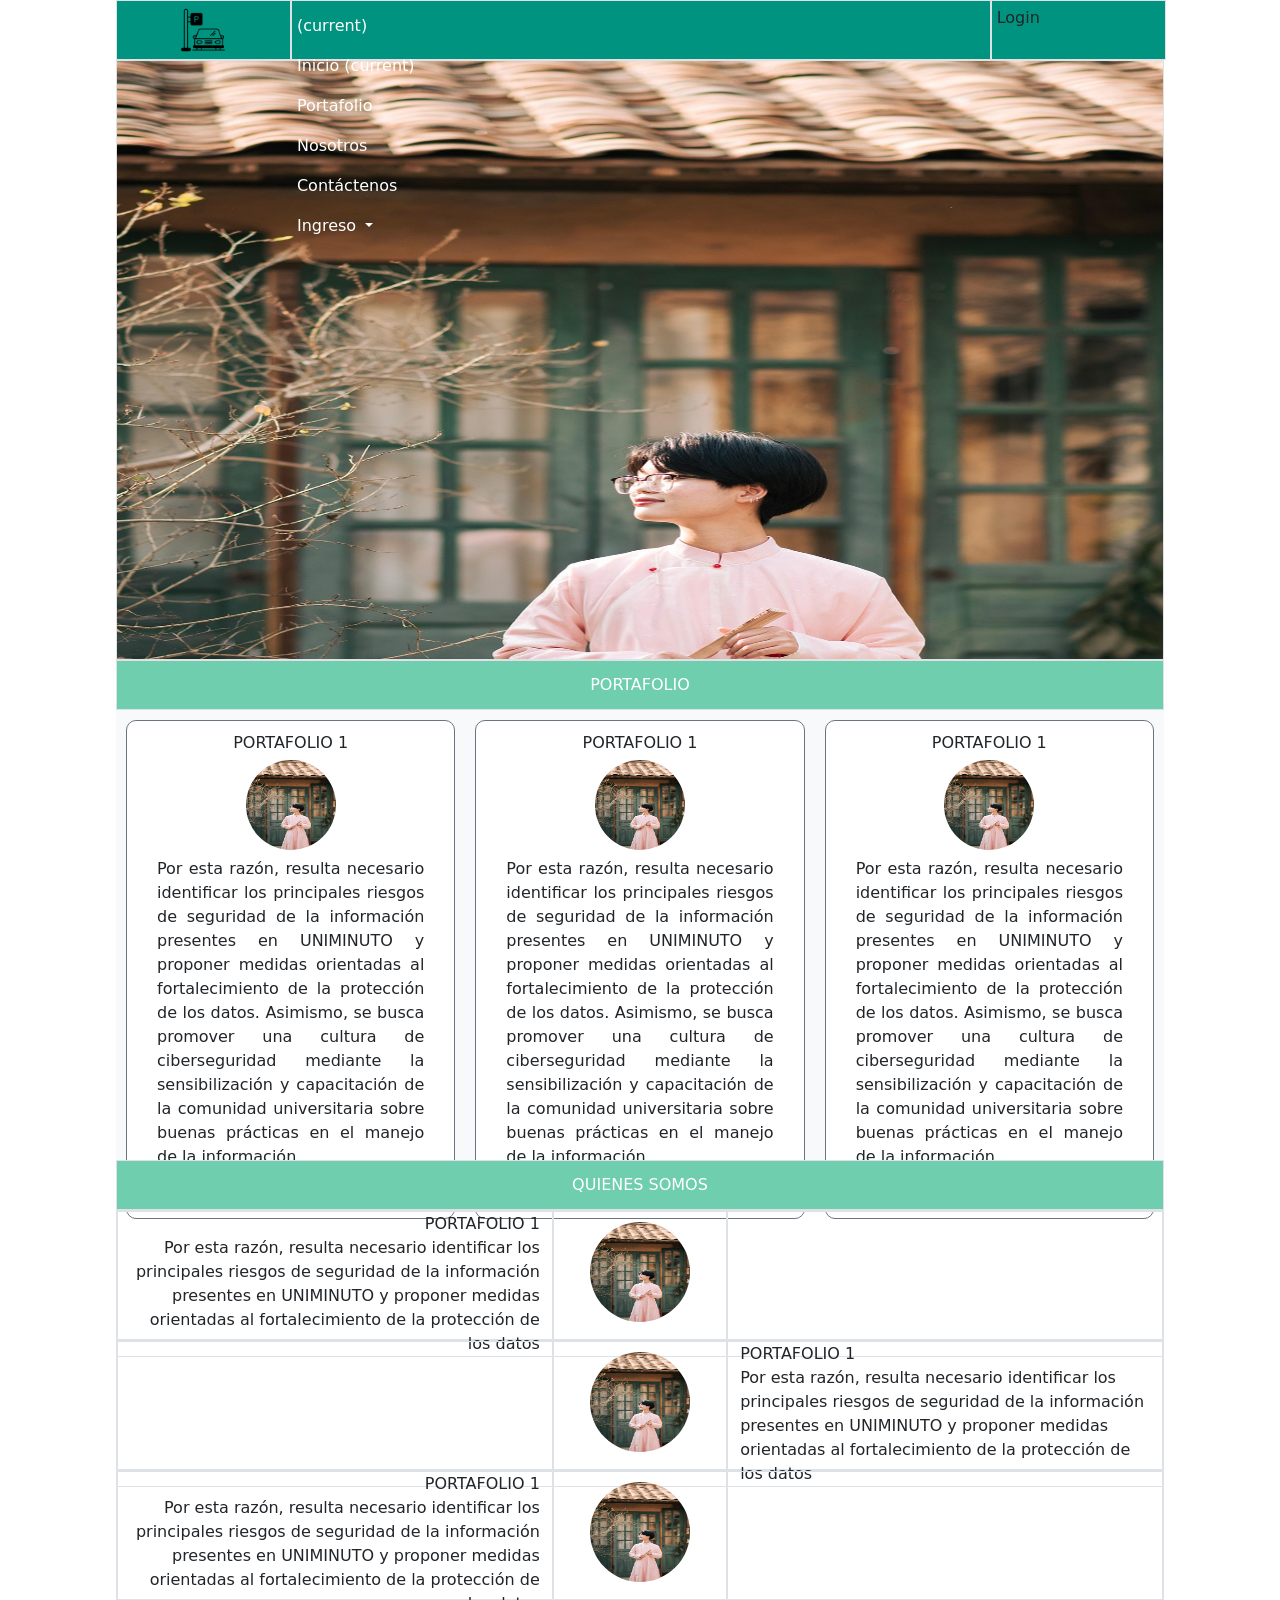
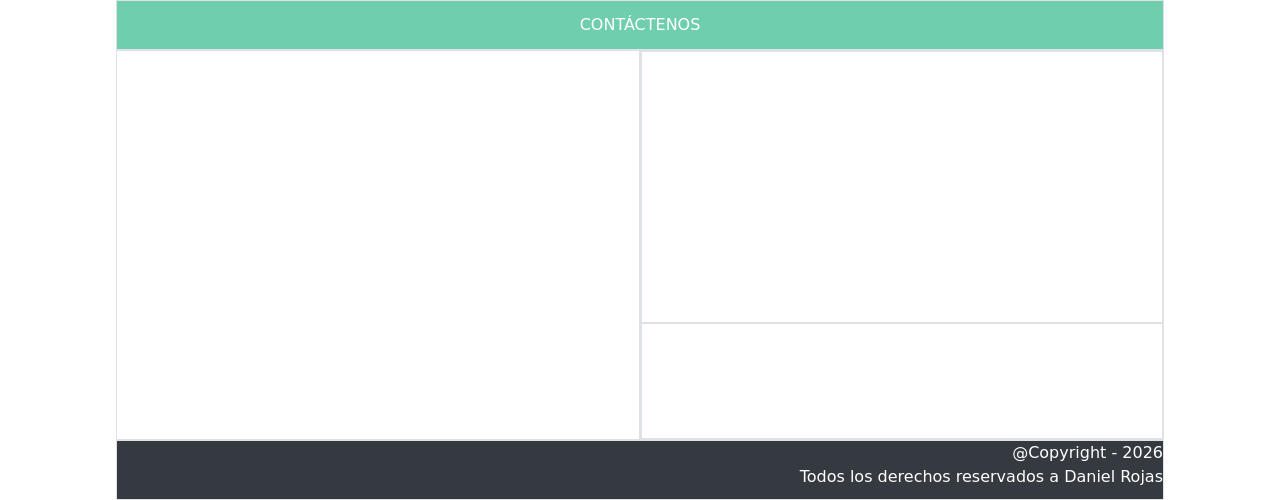
==== index.html @ 2c3d740f "dato agosto" ====
<!DOCTYPE html>
<html lang="en">
<head>
    <meta charset="UTF-8">
    <meta name="viewport" content="width=device-width, initial-scale=1.0">
    <title>Document</title>
    <!-- <link rel="stylesheet" href="assets/css/styles-box.css"> -->
    <!-- <link rel="stylesheet" href="assets/css/styles-flexbox.css"> -->
    <link rel="stylesheet" href="assets/css/bootstrap.css">
    <link rel="stylesheet" href="assets/css/styles-bootstrap5.css">
</head>
<body>
    <!-- Contenedor -->
     <div class="contenedor container-fluid-md">
        <nav class="row">
            <div class="col-md-2 col-sm-12 logo border">
                <img src="assets/img/logo.png" alt="Logo cargue" />
            </div>
            <div class="col-md-8 col-sm-10 menu border"><div class="navbar-collapse collapse show" id="navbarSupportedContent" style="">
						<ul class="navbar-nav mr-auto">
							<li class="nav-item active">
								<a class="nav-link text-white" href="#"><span class="sr-only">(current)</span></a>
							</li>
						</ul>
						<ul class="navbar-nav">
							<li class="nav-item active">
								<a class="nav-link text-white ocul-navbar" href="#">Inicio <span class="sr-only">(current)</span></a>
							</li>
						</ul>
						<ul class="navbar-nav">							
							<li class="nav-item">
								<a class="nav-link text-white ocul-navbar" href="#portafolio">Portafolio</a>
							</li>
							<li class="nav-item">
								<a class="nav-link text-white ocul-navbar" href="#nosotros">Nosotros</a>
							</li>
							<li class="nav-item">
								<a class="nav-link text-white ocul-navbar" href="#contactenos">Contáctenos</a>
							</li>
							<li class="nav-item dropdown">
								<a class="nav-link dropdown-toggle text-white" href="#" id="navbarDropdown" role="button" data-toggle="dropdown" aria-haspopup="true" aria-expanded="false">
									Ingreso
								</a>
								<div class="dropdown-menu dropdown-menu-right" aria-labelledby="navbarDropdown">
									<a class="dropdown-item ocul-navbar" data-toggle="modal" data-target="#registro" href="#">Registro</a>
									<a class="dropdown-item ocul-navbar" href="#" data-toggle="modal" data-target="#iniciar-sesion">Iniciar Sesión</a>
								</div>
							</li>						
						</ul>						
					</div>
            </div>
            <div class="col-md-2 col-sm-2 login border">Login</div>
        </nav>    
        <!-- HEADER ENCABEZADO DONDE ESTA LA IMAGEN PRINCIPAL -->
        <header class="row border"></header>
        <div class="titulo row border">PORTAFOLIO</div>

        <section class="row portafolio">
            <div class="col-4 port-col ">
                <div class="row-4 dato"><a>PORTAFOLIO 1</a><br>
                    <img src="assets/img/fondo.jpg" alt="Imagen Portafolio" />
                    <div class="campo">Por esta razón, resulta necesario identificar los principales riesgos de seguridad de la información presentes en UNIMINUTO y proponer medidas orientadas al fortalecimiento de la protección de los datos. Asimismo, se busca promover una cultura de ciberseguridad mediante la sensibilización y capacitación de la comunidad universitaria sobre buenas prácticas en el manejo de la información.</div>
                    <button type="button" class="btn btn-secondary text-white">Gris Énfasis</button>
                </div>
            </div>
            <div class="col-4 port-col ">
               <div class="row-4 dato"><a>PORTAFOLIO 1</a><br>
                    <img src="assets/img/fondo.jpg" alt="Imagen Portafolio" />
                    <div class="campo">Por esta razón, resulta necesario identificar los principales riesgos de seguridad de la información presentes en UNIMINUTO y proponer medidas orientadas al fortalecimiento de la protección de los datos. Asimismo, se busca promover una cultura de ciberseguridad mediante la sensibilización y capacitación de la comunidad universitaria sobre buenas prácticas en el manejo de la información.</div>
                    <button type="button" class="btn btn-secondary text-white">Gris Énfasis</button>
                </div>
            </div>
            <div class="col-4 port-col ">
               <div class="row-4 dato"><a>PORTAFOLIO 1</a><br>
                    <img src="assets/img/fondo.jpg" alt="Imagen Portafolio" />
                    <div class="campo">Por esta razón, resulta necesario identificar los principales riesgos de seguridad de la información presentes en UNIMINUTO y proponer medidas orientadas al fortalecimiento de la protección de los datos. Asimismo, se busca promover una cultura de ciberseguridad mediante la sensibilización y capacitación de la comunidad universitaria sobre buenas prácticas en el manejo de la información.</div>
                    <button type="button" class="btn btn-secondary text-white">Gris Énfasis</button>
                </div>
            </div>
        </section>

        <div class="row titulo border">QUIENES SOMOS</div>

        <section class="nosotros">
            <div class="row nos-fila border">
                <div class="col-5 nos-fila-col-ext border">
                    <div class="text-end"><a>PORTAFOLIO 1</a></div>
                    <div class="text-end">Por esta razón, resulta necesario identificar los principales riesgos de seguridad de la información presentes en UNIMINUTO y proponer medidas orientadas al fortalecimiento de la protección de los datos</div>
                </div>
                <div class="col-2 nos-fila-col-cnt border">
                    <img src="assets/img/fondo.jpg" alt="Imagen Portafolio" />
                </div>
                <div class="col-5 nos-fila-col-ext border"></div>
            </div>
            <div class="row nos-fila border">
                <div class="col-5 nos-fila-col-ext border"></div>
                <div class="col-2 nos-fila-col-cnt border">
                    <img src="assets/img/fondo.jpg" alt="Imagen Portafolio" />
                </div>
                <div class="col-5 nos-fila-col-ext border">
                    <div class="text-start"><a>PORTAFOLIO 1</a></div>
                    <div class="text-start">Por esta razón, resulta necesario identificar los principales riesgos de seguridad de la información presentes en UNIMINUTO y proponer medidas orientadas al fortalecimiento de la protección de los datos</div>
                </div>
            </div>
            <div class="row nos-fila border">
                <div class="col-5 nos-fila-col-ext border">
                    <div class="text-end"><a>PORTAFOLIO 1</a></div>
                    <div class="text-end">Por esta razón, resulta necesario identificar los principales riesgos de seguridad de la información presentes en UNIMINUTO y proponer medidas orientadas al fortalecimiento de la protección de los datos</div>
                </div>
                <div class="col-2 nos-fila-col-cnt border">
                    <img src="assets/img/fondo.jpg" alt="Imagen Portafolio" />
                </div>
                <div class="col-5 nos-fila-col-ext border"></div>
            </div>            
        </section>
        <div class="row titulo border text-center">CONTÁCTENOS</div>
        <section class="row contacto">
            <div class="col-6 cont-col border"></div>
            <div class="col-6 cont-col border p-0">
                <div class="col-12 cont-col-fila-arr border"></div>
                <div class="col-12 cont-col-fila-abj border"></div>
            </div>
        </section>
        <footer class="row border ">@Copyright - 2026<br>Todos los derechos reservados a Daniel Rojas</be></footer>
     </div>

    <script src="assets/js/scripts.js"></script>    <!-- Enlace al script en la otra carpeta (js/) -->
    <script src="assets/js/bootstrap.bundle.js"></script>
    <script src="assets/js/scripts.js"></script>
</body>
</html>
---- assets/css/styles-box.css ----
/* Escritorio */
*{
    box-sizing: border-box;
    margin: 0;
    padding: 0;
}
/* Clases especiales */
.borde{
    border: 1px solid gray;
}
.titulo{
    width: 100%;
    height: 50px;
}
/* Contenedor */
.contenedor{
    width: 80%;
    max-width: 1280px;
    margin: auto;
}
/* Navegador */
nav{
    width: 100%;
    height: 50px;
}
.logo{
    width: 20%;
    height: 100%;
    padding: 5px;
    float: left;
}
.menu{
    width: 65%;
    height: 100%;
    padding: 5px;
    float: left;
}
.login{
    width: 15%;
    height: 100%;
    padding: 5px;
    float: left;
}
/* Encabezado */
header{
    width: 100%;
    height: 400px;
}
/* Portafolio */
.portafolio{
    width: 100%;
    height: 500px;
}
.port-col{
    width: 33.33%;
    height: 100%;
    float: left;
}
/* Nosotros */
.nosotros{
    width: 100%;
    height: 500px;
}
.nos-fila{
    width: 100%;
    height: 33.33%;
}
.nos-fila-col-ext{
    width: 40%;
    height: 100%;
    float: left;
}
.nos-fila-col-cnt{
    width: 20%;
    height: 100%;
    float: left;
}
/* Contáctenos */
.contacto{
    width: 100%;
    height: 500px;
}
.cont-col{
    width: 50%;
    height: 100%;
    float: left;
}
.cont-col-fila-arr{
    width: 100%;
    height: 70%;
}
.cont-col-fila-abj{
    width: 100%;
    height: 30%;
}
/* Pie de Página */
footer{
    width: 100%;
    height: 50px;
}

/* Tablet */
@media (max-width: 992px) {
    .contenedor{
        width: 100%;
    }    
    nav{
        height: 100px;
    }
    .logo{
        width: 100%;
        height: 50%;
    }
    .menu{
        width: 80%;
        height: 50%;
    }
    .login{
        width: 20%;
        height: 50%;
    }
    nav{
        height: 100px;
    }
    .logo{
        width: 100%;
        height: 50%;
    }
    .menu{
        width: 80%;
        height: 50%;
    }
    .login{
        width: 20%;
        height: 50%;
    }
}

/* Celular */
@media (max-width: 768px) {
    nav{
        height: 150px;
    }
    .logo{
        width: 100%;
        height: 50px;
    }
    .menu{
        width: 100%;
        height: 50px;
    }
    .login{
        width: 100%;
        height: 50px;
    }

}
---- assets/css/styles-flexbox.css ----
*{
    box-sizing: border-box;
    margin: 0;
    padding: 0;
}
/* Clases especiales */
.borde{
    border: 1px solid gray;
}
.titulo{
    width: 100%;
    height: 50px;
}
/* Contenedor */
.contenedor{
    display: flex;
    flex-flow: column wrap;
    width: 80%;
    max-width: 1280px;
    margin: auto;
}
/* Navegador */
nav{
    display: flex;
    height: 50px;
}
.logo{
    flex: 20%;
    height: 100%;
    padding: 5px;
}
.menu{
    flex: 65%;
    height: 100%;
    padding: 5px;
}
.login{
    flex: 15%;
    height: 100%;
    padding: 5px;
}
/* Encabezado */
header{
    width: 100%;
    height: 400px;
}
/* Portafolio */
.portafolio{
    display: flex;
    width: 100%;
    height: 500px;
}
.port-col{
    flex: 1;
    height: 100%;
}
/* Nosotros */
.nosotros{
    display: flex;
    flex-flow: column nowrap;
    width: 100%;
    height: 500px;
}
.nos-fila{
    flex: 1;
    display: flex;
}
.nos-fila-col-ext{
    flex: 40%;
}
.nos-fila-col-cnt{
    flex: 20%;
}
/* Contáctenos */
.contacto{
    display: flex;
    width: 100%;
    height: 500px;
}
.cont-col{
    flex: 1;
    display: flex;
    flex-flow: column nowrap;
}
.cont-col-fila-arr{
    width: 100%;
    flex: 70%;
}
.cont-col-fila-abj{
    width: 100%;
    flex: 30%;
}
/* Pie de Página */
footer{
    width: 100%;
    height: 50px;
}

/* Tablet */
@media (max-width: 992px) {
    .contenedor{
        width: 100%;
    }   
    nav{
        flex-flow: row wrap;
    }
    .logo{
        flex: 100%;
        height: 100%;
    }
    .menu{
        flex: 80%;
        height: 100%;
    }
    .login{
        flex: 20%;
        height: 100%;
    }
}

/* Celular */
@media (max-width: 768px) {
    nav{
        flex-flow: column nowrap;
        height: 150px;
    }
    .logo{
        flex: 100%;
        height: 50%;
    }
    .menu{
        flex: 100%;
    }
    .login{
        flex: 100%;
    }
}
---- assets/css/styles-bootstrap5.css ----
*{
    box-sizing: border-box;
    margin: 0;
    padding: 0;
}
/* Clases especiales */
.titulo{
    height: 50px;
    color:white;
    background-color: #6ECEAD;
    text-align:center;
    justify-content: center;
    align-items: center;
    display: flex;
}

.titulo .col{
    height: 100%;
}
/* Contenedor */
.contenedor{
    display: flex;
    flex-flow: column wrap;
    width: 80%;
    max-width: 1280px;
    margin: auto;
}
body {
  /* Añade un margen superior igual o mayor a la altura del nav para que no tape el contenido inicial */
  padding-top: 60px; 
}
/* Navegador */
nav{
    position: fixed;
    top: 0;
    /* left: 0; */
    width: 82%;
    height: 60px; /* Define una altura fija */
    z-index: 1000; /* Asegura que quede por encima de otros elementos */
    background-color: #009480;

}

.logo{
    height: 100%;
    padding: 5px;
    text-align: center;
}

.logo img{
    height: 100%;
}

.menu{
    height: 100%;
    padding: 5px;
}
.login{
    height: 100%;
    padding: 5px;
}


section{
    height: 390px;
}
header{
    height: 600px;
    background-image: url("../img/fondo.jpg");
    background-size: 100% 100%;
    background-attachment: fixed;
}
.portafolio{
    background-color:#F8F9FA;
    height: 450px;
}
.portafolio .port-col{
    padding: 10px;
    text-align: center;
}
.portafolio img{
    padding: 5px;
    width: 100px;
    height: 100px;
    border-radius: 50%;
    
}
.dato{
    padding: 10px;
    background-color: white;
    border: 1px solid #6C757D; 
    border-radius: 10px;
}
.campo{
    padding: 2px 20px 1px 20px;
    text-align: justify;
    justify-content: center;
    background-color: rgb(255,255,255);
}
.portafolio vinculo{
    width: 50px;
    color: rgb(0,0,255);
    background-color: #6C757D;
    text-align: center;
    justify-content: center;
    display: flex;
}

.nos-fila{
    height: 130px;
    text-align: center;
}
.cont-col-fila-arr{
    height: 70%;
}
.cont-col-fila-abj{
    height: 30%;
}
.nos-fila-col-cnt img{
    padding: 10px;
    width: 120px;
    height: 120px;
    border-radius: 50%;
}
footer{
    height: 60px;
    justify-content: right;
    text-align: right;
    display: flex;
    color:white;
    background-color: #343A40;
}

@media (max-width: 992px) {
    .contenedor{
        width: 100%!important;
    }
}
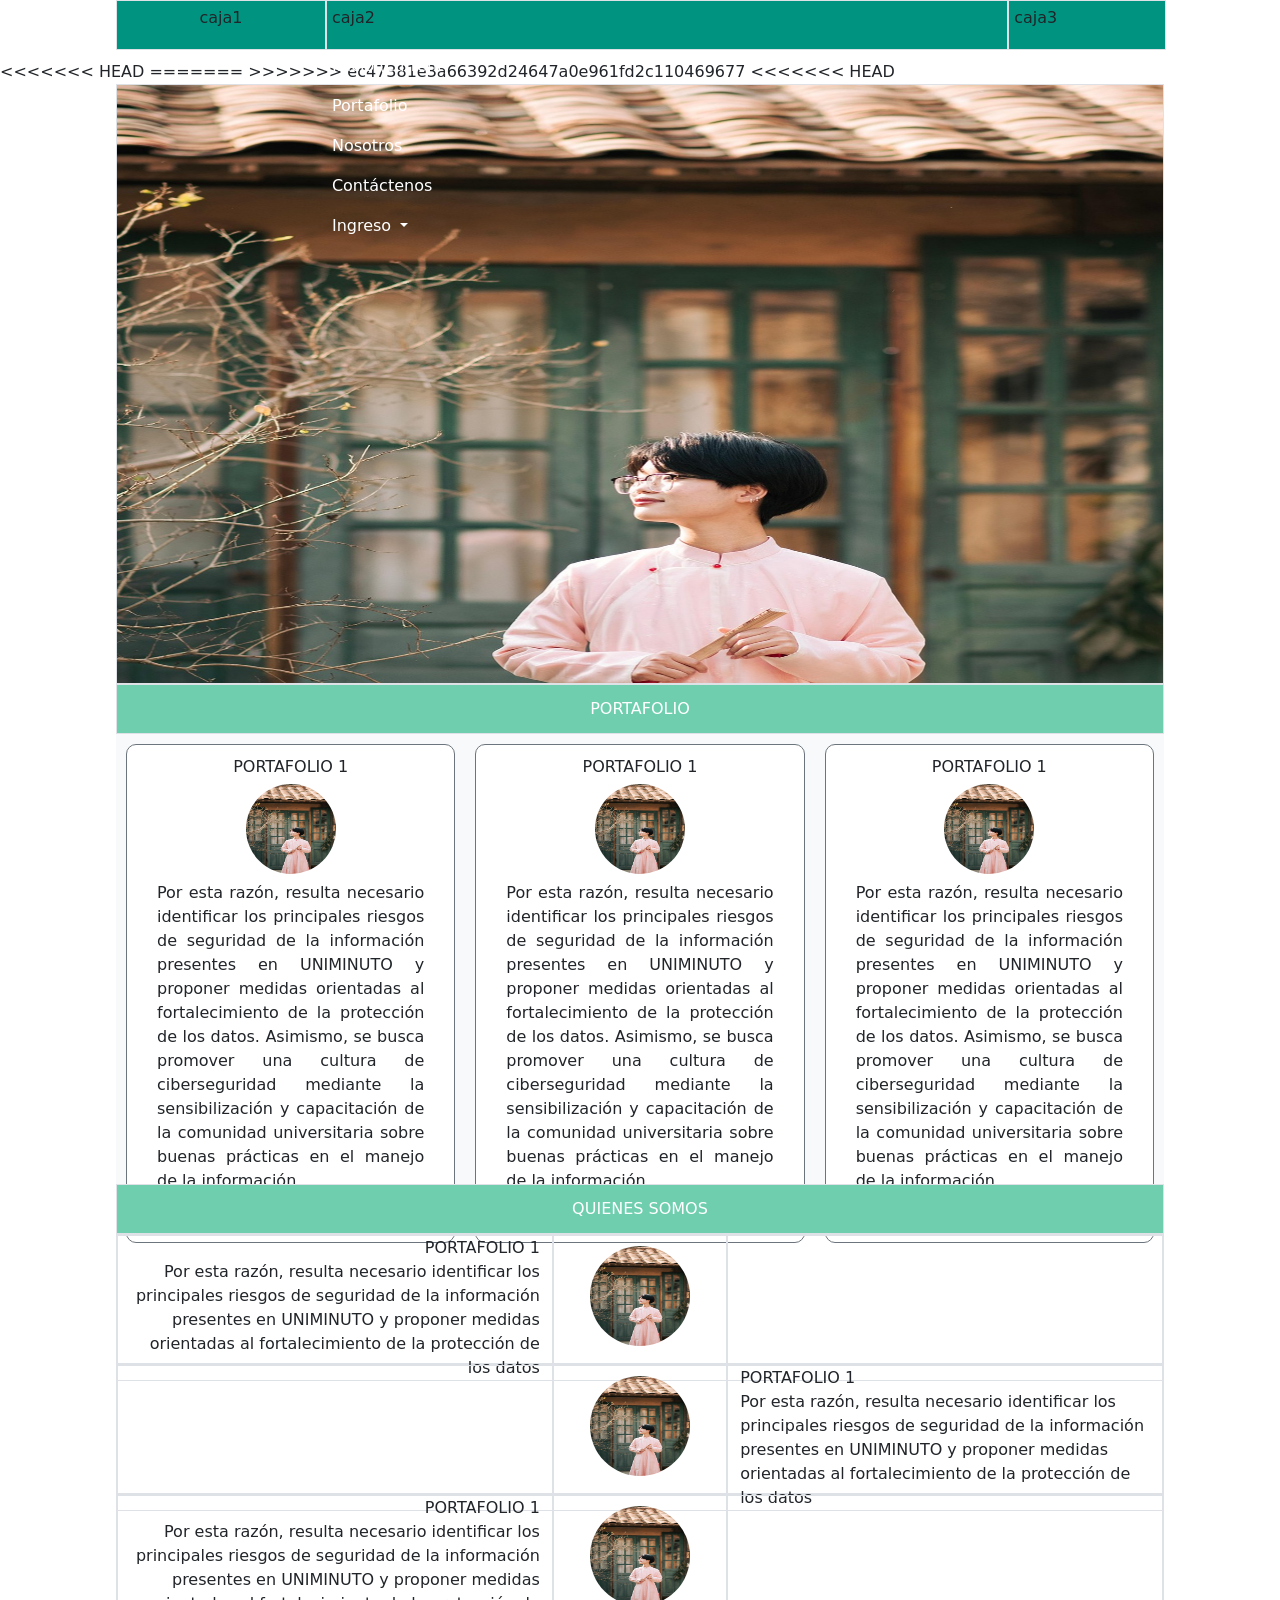
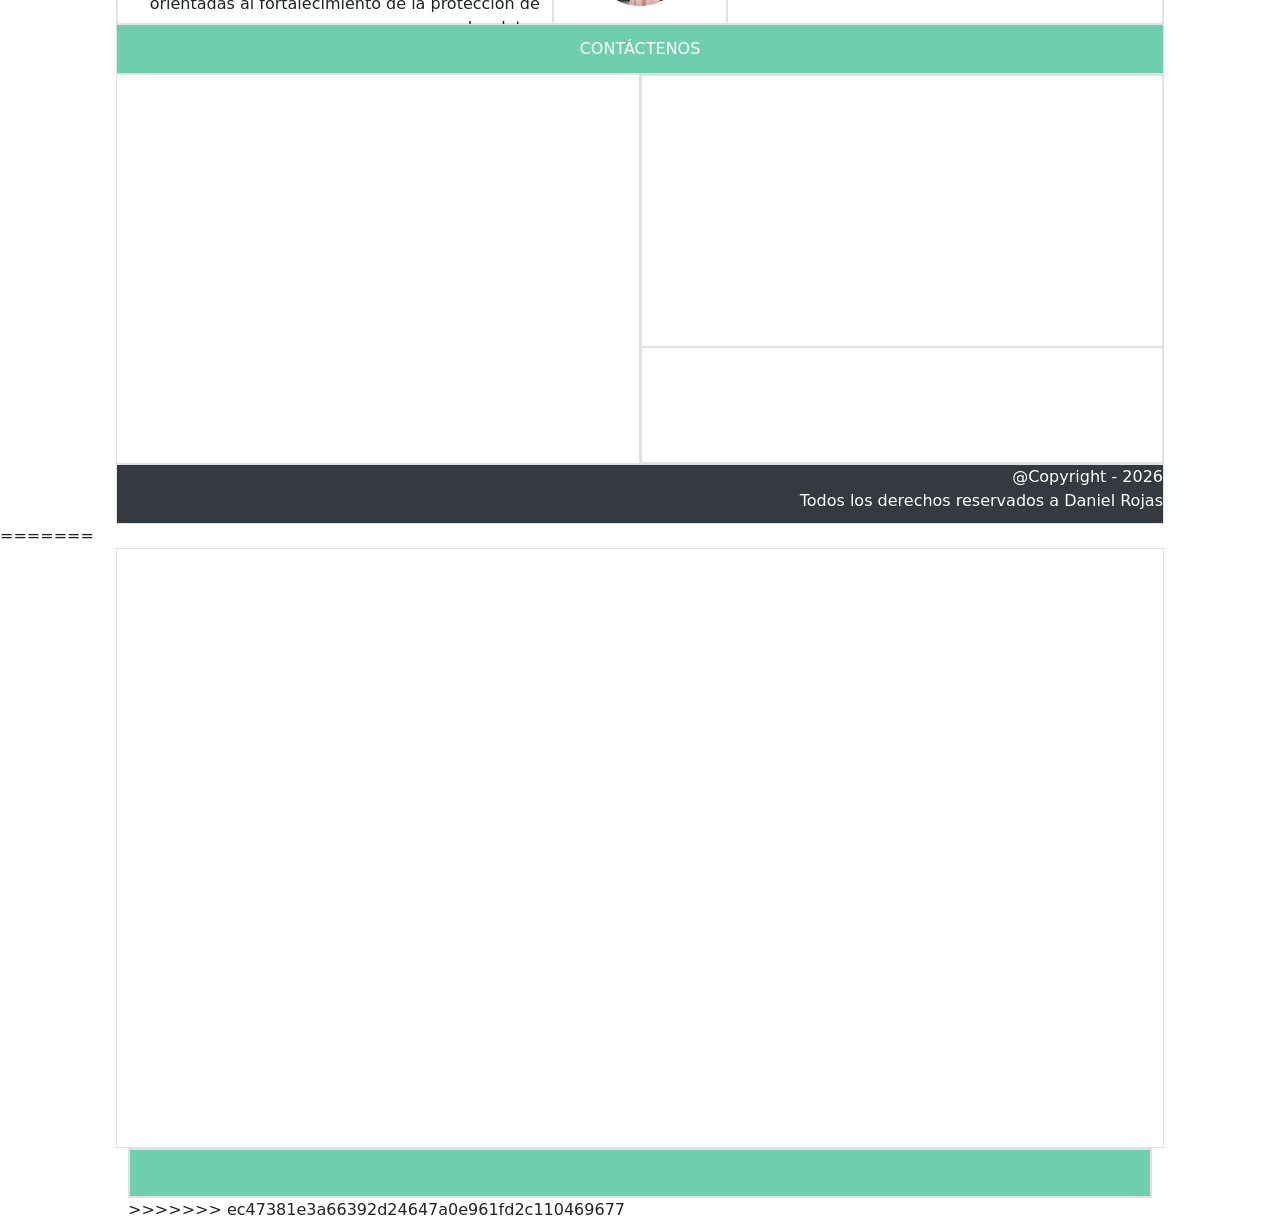
==== commit a92715b7: "Merge de la rama remota" ====
--- a/index.html
+++ b/index.html
@@ -1,10 +1,15 @@
 <!DOCTYPE html>
+<<<<<<< HEAD
 <html lang="en">
+=======
+<html lang="es">
+>>>>>>> ec47381e3a66392d24647a0e961fd2c110469677
 <head>
     <meta charset="UTF-8">
     <meta name="viewport" content="width=device-width, initial-scale=1.0">
     <title>Document</title>
     <!-- <link rel="stylesheet" href="assets/css/styles-box.css"> -->
+<<<<<<< HEAD
     <!-- <link rel="stylesheet" href="assets/css/styles-flexbox.css"> -->
     <link rel="stylesheet" href="assets/css/bootstrap.css">
     <link rel="stylesheet" href="assets/css/styles-bootstrap5.css">
@@ -127,5 +132,59 @@
     <script src="assets/js/scripts.js"></script>    <!-- Enlace al script en la otra carpeta (js/) -->
     <script src="assets/js/bootstrap.bundle.js"></script>
     <script src="assets/js/scripts.js"></script>
+=======
+    <link rel="stylesheet" href="assets/css/bootstrap.css">
+    <!-- <link rel="stylesheet" href="assets/css/styles-flexbox.css"> -->
+    <link rel="stylesheet" href="assets/css/styles-bootstrap5.css">
+</head>
+<body>
+    <div class="contenedor">
+        <nav class="row">
+            <div class="col-2 logo border">caja1</div>
+            <div class="col-8 menu border">caja2</div>
+            <div class="col-2 login border">caja3</div> 
+        </nav>
+        <header class="row">
+            <div class="col border"></div>
+        </header>
+        <div class="titulo border">
+            <div class="col border"></div>
+        </div>
+        <!-- <section class="portafolio">
+            <div class="port-col border"></div>
+            <div class="port-col border"></div>
+            <div class="port-col border"></div>
+        </section>
+        <div class="titulo border"></div>
+        <section class="nosotros">
+            <div class="nos-fila border">
+                <div class="nos-fila-col-ext border"></div>
+                <div class="nos-fila-col-cnt border"></div>
+                <div class="nos-fila-col-ext border"></div>
+            </div>
+            <div class="nos-fila border">
+                <div class="nos-fila-col-ext border"></div>
+                <div class="nos-fila-col-cnt border"></div>
+                <div class="nos-fila-col-ext border"></div>
+            </div>
+            <div class="nos-fila border">
+                <div class="nos-fila-col-ext border"></div>
+                <div class="nos-fila-col-cnt border"></div>
+                <div class="nos-fila-col-ext border"></div>
+            </div>
+        </section>
+        <div class="titulo border"></div>
+        <section class="contacto">
+            <div class="cont-col border"></div>
+            <div class="cont-col border">
+                <div class="cont-col-fila-arr border"></div>
+                <div class="cont-col-fila-abj border"></div>
+            </div>
+        </section>
+        <footer class="footer border"></footer>
+    </div>
+    
+     -->
+>>>>>>> ec47381e3a66392d24647a0e961fd2c110469677
 </body>
 </html>
--- a/assets/css/styles-box.css
+++ b/assets/css/styles-box.css
@@ -1,3 +1,4 @@
+<<<<<<< HEAD
 /* Escritorio */
 *{
     box-sizing: border-box;
@@ -5,11 +6,20 @@
     padding: 0;
 }
 /* Clases especiales */
+=======
+*{
+    box-sizing: border-box;
+    margin:0;
+    padding: 0;
+}
+/*Clases especiales*/
+>>>>>>> ec47381e3a66392d24647a0e961fd2c110469677
 .borde{
     border: 1px solid gray;
 }
 .titulo{
     width: 100%;
+<<<<<<< HEAD
     height: 50px;
 }
 /* Contenedor */
@@ -47,6 +57,48 @@
     height: 400px;
 }
 /* Portafolio */
+=======
+    height:50px;
+}
+
+/*Contenedor*/
+.contenedor{
+    width: 80%;
+    max-width: 1280px;
+    margin:auto;
+}
+/*Navegador*/
+.nav{
+    width:100%;
+    height: 50px;
+}
+
+.logo{ 
+    width: 20%;
+    height: 100%;
+    padding:5px;
+    float:left;
+}
+.menu{ 
+    width: 65%;
+    height: 100%;
+    padding: 5px;
+    float:left;
+}
+.login{ 
+    width: 15%;
+    height: 100%;
+    padding: 5px;
+    float:left;
+}
+/*header*/
+.header{
+    width: 100%;
+    height: 400px;
+
+} 
+/*Portafolio*/
+>>>>>>> ec47381e3a66392d24647a0e961fd2c110469677
 .portafolio{
     width: 100%;
     height: 500px;
@@ -54,6 +106,7 @@
 .port-col{
     width: 33.33%;
     height: 100%;
+<<<<<<< HEAD
     float: left;
 }
 /* Nosotros */
@@ -79,16 +132,50 @@
 .contacto{
     width: 100%;
     height: 500px;
+=======
+    float:left;
+}
+/*Nosotros*/
+.nosotros{
+    width: 100%;
+    height: 500px; 
+}
+.nos-fila{
+    width: 100%;
+    height: 33.33%; 
+}
+.nos-fila-col-ext{
+    width: 40%;
+    height: 100%; 
+    float:left;
+}
+.nos-fila-col-cnt{
+    width: 20%;
+    height: 100%; 
+    float:left;
+}
+/*Contactenos*/
+.contacto{
+    width: 100%;
+    height: 500px;   
+>>>>>>> ec47381e3a66392d24647a0e961fd2c110469677
 }
 .cont-col{
     width: 50%;
     height: 100%;
-    float: left;
-}
+<<<<<<< HEAD
+    float: left;
+}
+=======
+    float:left;   
+}
+
+>>>>>>> ec47381e3a66392d24647a0e961fd2c110469677
 .cont-col-fila-arr{
     width: 100%;
     height: 70%;
 }
+<<<<<<< HEAD
 .cont-col-fila-abj{
     width: 100%;
     height: 30%;
@@ -154,4 +241,15 @@
         height: 50px;
     }
 
+=======
+
+.cont-col-fila-abj{
+    width: 100%;
+    height: 30%; 
+}
+/*pie de pagina*/
+.footer{
+    width: 100%;
+    height: 50px;
+>>>>>>> ec47381e3a66392d24647a0e961fd2c110469677
 }
--- a/assets/css/styles-flexbox.css
+++ b/assets/css/styles-flexbox.css
@@ -1,14 +1,22 @@
 *{
     box-sizing: border-box;
+<<<<<<< HEAD
     margin: 0;
     padding: 0;
 }
 /* Clases especiales */
+=======
+    margin:0;
+    padding: 0;
+}
+/*Clases especiales*/
+>>>>>>> ec47381e3a66392d24647a0e961fd2c110469677
 .borde{
     border: 1px solid gray;
 }
 .titulo{
     width: 100%;
+<<<<<<< HEAD
     height: 50px;
 }
 /* Contenedor */
@@ -47,10 +55,56 @@
 /* Portafolio */
 .portafolio{
     display: flex;
+=======
+    height:50px;
+}
+
+/*Contenedor*/
+.contenedor{
+    display:flex;
+    width: 80%;
+    flex-flow: column wrap;
+    max-width: 1280px;
+    margin:auto;
+}
+/*Navegador*/
+nav{
+    display:flex;
+    height: 50px;
+}
+
+.logo{ 
+    flex: 20%;
+    height: 100%;
+    padding:5px;
+}
+.menu{ 
+    flex: 65%;
+    height: 100%;
+    padding: 5px;
+    
+}
+.login{ 
+    flex: 15%;
+    height: 100%;
+    padding: 5px;
+    
+}
+/*header*/
+header{
+    width: 100%;
+    height: 400px;
+
+} 
+/*Portafolio*/
+.portafolio{
+    display:flex;
+>>>>>>> ec47381e3a66392d24647a0e961fd2c110469677
     width: 100%;
     height: 500px;
 }
 .port-col{
+<<<<<<< HEAD
     flex: 1;
     height: 100%;
 }
@@ -82,10 +136,49 @@
     display: flex;
     flex-flow: column nowrap;
 }
+=======
+    flex:1;
+    height: 100%;
+}
+/*Nosotros*/
+.nosotros{
+    display:flex;
+    flex-flow: column nowrap;
+    width: 100%;
+    height: 500px; 
+}
+.nos-fila{
+    flex: 1; 
+    display:flex;
+}
+.nos-fila-col-ext{
+    display:flex;
+    flex: 40%;
+    
+}
+.nos-fila-col-cnt{
+    flex: 20%;
+    
+}
+/*Contactenos*/
+.contacto{
+    display:flex;
+    width: 100%;
+    height: 500px;   
+}
+.cont-col{
+    flex: 1;
+    display:flex;
+    flex-flow: column nowrap;
+       
+}
+
+>>>>>>> ec47381e3a66392d24647a0e961fd2c110469677
 .cont-col-fila-arr{
     width: 100%;
     flex: 70%;
 }
+<<<<<<< HEAD
 .cont-col-fila-abj{
     width: 100%;
     flex: 30%;
@@ -134,4 +227,15 @@
     .login{
         flex: 100%;
     }
+=======
+
+.cont-col-fila-abj{
+    width: 100%;
+    flex                        : 30%; 
+}
+/*pie de pagina*/
+footer{
+    width: 100%;
+    height: 50px;
+>>>>>>> ec47381e3a66392d24647a0e961fd2c110469677
 }
--- a/assets/css/styles-bootstrap5.css
+++ b/assets/css/styles-bootstrap5.css
@@ -1,5 +1,6 @@
 *{
     box-sizing: border-box;
+<<<<<<< HEAD
     margin: 0;
     padding: 0;
 }
@@ -135,4 +136,49 @@
     .contenedor{
         width: 100%!important;
     }
-}+}
+=======
+    margin:0;
+    padding: 0;
+}
+/*Clases especiales*/
+
+.titulo{
+    height:50px;
+}
+.titulo .col{
+    height: 100%;
+}
+
+/*Contenedor*/
+.contenedor{
+    display:flex;
+    width: 80%;
+    flex-flow: column wrap;
+    max-width: 1280px;
+    margin:auto;
+}
+/*Navegador*/
+nav{
+    display:flex;
+    height: 50px;
+}
+
+.logo{ 
+    flex: 20%;
+    height: 100%;
+    padding:5px;
+}
+.menu{ 
+    flex: 65%;
+    height: 100%;
+    padding: 5px;
+    
+}
+.login{ 
+    flex: 15%;
+    height: 100%;
+    padding: 5px;
+    
+}
+>>>>>>> ec47381e3a66392d24647a0e961fd2c110469677
--- a/assets/css/styles-flexbox.css
+++ b/assets/css/styles-flexbox.css
@@ -1,14 +1,22 @@
 *{
     box-sizing: border-box;
+<<<<<<< HEAD
     margin: 0;
     padding: 0;
 }
 /* Clases especiales */
+=======
+    margin:0;
+    padding: 0;
+}
+/*Clases especiales*/
+>>>>>>> ec47381e3a66392d24647a0e961fd2c110469677
 .borde{
     border: 1px solid gray;
 }
 .titulo{
     width: 100%;
+<<<<<<< HEAD
     height: 50px;
 }
 /* Contenedor */
@@ -47,10 +55,56 @@
 /* Portafolio */
 .portafolio{
     display: flex;
+=======
+    height:50px;
+}
+
+/*Contenedor*/
+.contenedor{
+    display:flex;
+    width: 80%;
+    flex-flow: column wrap;
+    max-width: 1280px;
+    margin:auto;
+}
+/*Navegador*/
+nav{
+    display:flex;
+    height: 50px;
+}
+
+.logo{ 
+    flex: 20%;
+    height: 100%;
+    padding:5px;
+}
+.menu{ 
+    flex: 65%;
+    height: 100%;
+    padding: 5px;
+    
+}
+.login{ 
+    flex: 15%;
+    height: 100%;
+    padding: 5px;
+    
+}
+/*header*/
+header{
+    width: 100%;
+    height: 400px;
+
+} 
+/*Portafolio*/
+.portafolio{
+    display:flex;
+>>>>>>> ec47381e3a66392d24647a0e961fd2c110469677
     width: 100%;
     height: 500px;
 }
 .port-col{
+<<<<<<< HEAD
     flex: 1;
     height: 100%;
 }
@@ -82,10 +136,49 @@
     display: flex;
     flex-flow: column nowrap;
 }
+=======
+    flex:1;
+    height: 100%;
+}
+/*Nosotros*/
+.nosotros{
+    display:flex;
+    flex-flow: column nowrap;
+    width: 100%;
+    height: 500px; 
+}
+.nos-fila{
+    flex: 1; 
+    display:flex;
+}
+.nos-fila-col-ext{
+    display:flex;
+    flex: 40%;
+    
+}
+.nos-fila-col-cnt{
+    flex: 20%;
+    
+}
+/*Contactenos*/
+.contacto{
+    display:flex;
+    width: 100%;
+    height: 500px;   
+}
+.cont-col{
+    flex: 1;
+    display:flex;
+    flex-flow: column nowrap;
+       
+}
+
+>>>>>>> ec47381e3a66392d24647a0e961fd2c110469677
 .cont-col-fila-arr{
     width: 100%;
     flex: 70%;
 }
+<<<<<<< HEAD
 .cont-col-fila-abj{
     width: 100%;
     flex: 30%;
@@ -134,4 +227,15 @@
     .login{
         flex: 100%;
     }
+=======
+
+.cont-col-fila-abj{
+    width: 100%;
+    flex                        : 30%; 
+}
+/*pie de pagina*/
+footer{
+    width: 100%;
+    height: 50px;
+>>>>>>> ec47381e3a66392d24647a0e961fd2c110469677
 }
--- a/assets/css/styles-bootstrap5.css
+++ b/assets/css/styles-bootstrap5.css
@@ -1,5 +1,6 @@
 *{
     box-sizing: border-box;
+<<<<<<< HEAD
     margin: 0;
     padding: 0;
 }
@@ -135,4 +136,49 @@
     .contenedor{
         width: 100%!important;
     }
-}+}
+=======
+    margin:0;
+    padding: 0;
+}
+/*Clases especiales*/
+
+.titulo{
+    height:50px;
+}
+.titulo .col{
+    height: 100%;
+}
+
+/*Contenedor*/
+.contenedor{
+    display:flex;
+    width: 80%;
+    flex-flow: column wrap;
+    max-width: 1280px;
+    margin:auto;
+}
+/*Navegador*/
+nav{
+    display:flex;
+    height: 50px;
+}
+
+.logo{ 
+    flex: 20%;
+    height: 100%;
+    padding:5px;
+}
+.menu{ 
+    flex: 65%;
+    height: 100%;
+    padding: 5px;
+    
+}
+.login{ 
+    flex: 15%;
+    height: 100%;
+    padding: 5px;
+    
+}
+>>>>>>> ec47381e3a66392d24647a0e961fd2c110469677
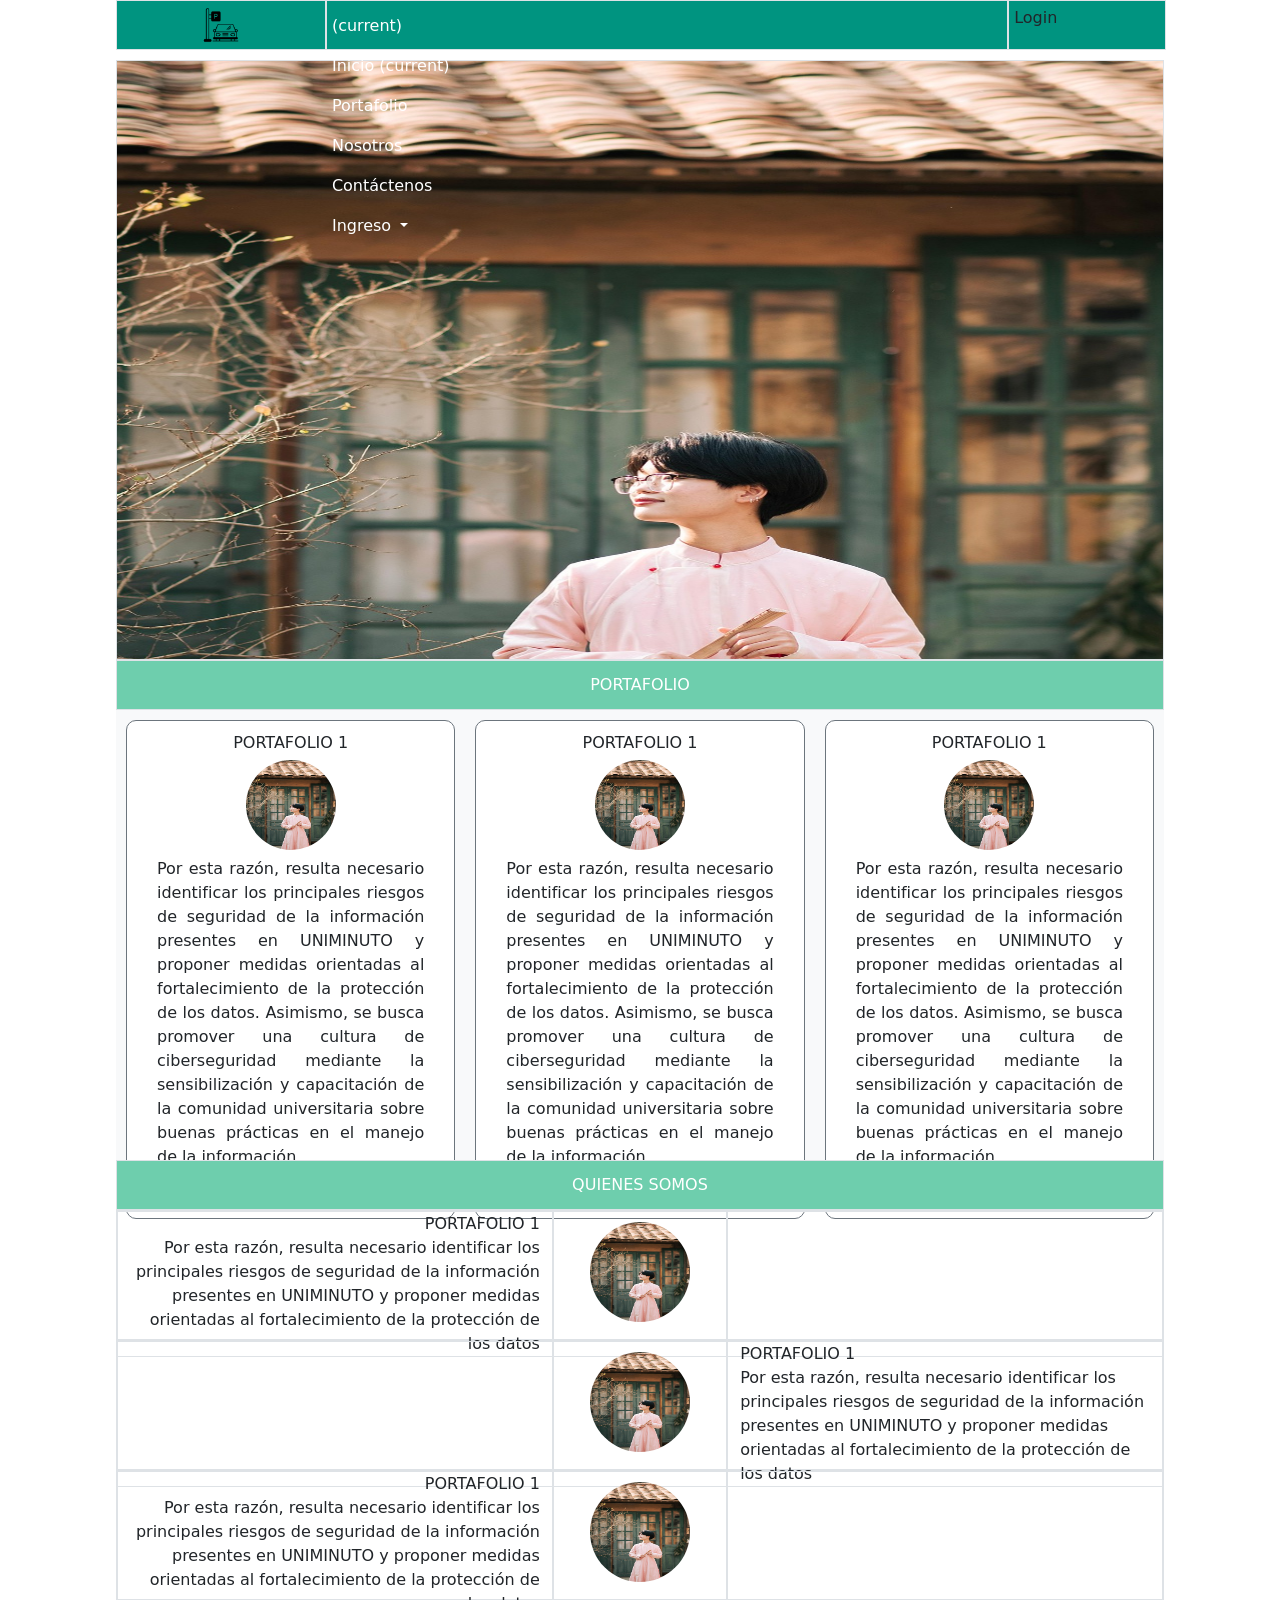
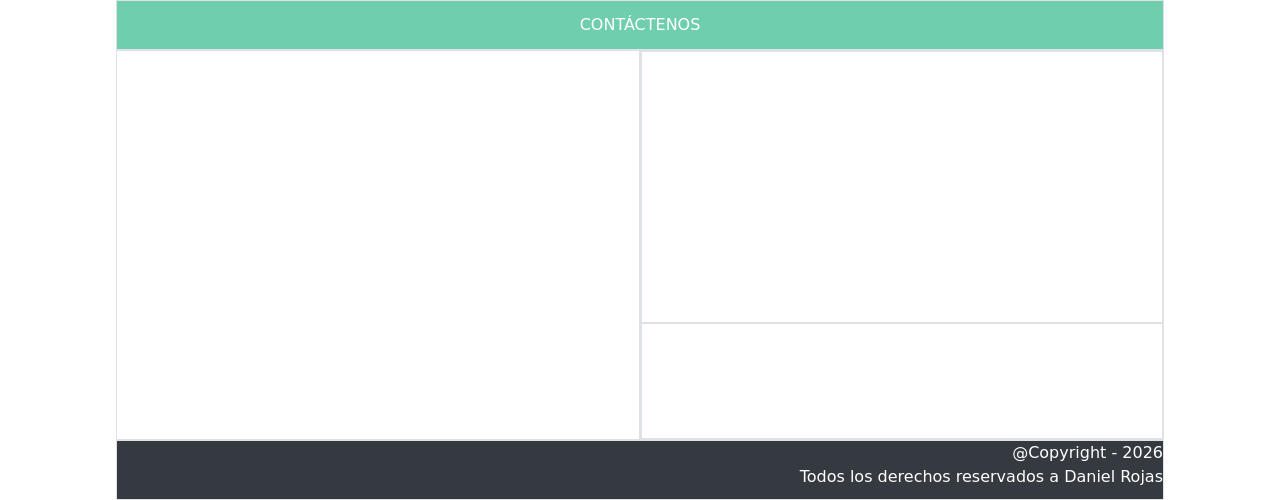
==== commit 5439c6d5: "movimientos" ====
--- a/index.html
+++ b/index.html
@@ -1,15 +1,12 @@
 <!DOCTYPE html>
-<<<<<<< HEAD
-<html lang="en">
-=======
 <html lang="es">
->>>>>>> ec47381e3a66392d24647a0e961fd2c110469677
+
 <head>
     <meta charset="UTF-8">
     <meta name="viewport" content="width=device-width, initial-scale=1.0">
     <title>Document</title>
     <!-- <link rel="stylesheet" href="assets/css/styles-box.css"> -->
-<<<<<<< HEAD
+
     <!-- <link rel="stylesheet" href="assets/css/styles-flexbox.css"> -->
     <link rel="stylesheet" href="assets/css/bootstrap.css">
     <link rel="stylesheet" href="assets/css/styles-bootstrap5.css">
@@ -132,59 +129,5 @@
     <script src="assets/js/scripts.js"></script>    <!-- Enlace al script en la otra carpeta (js/) -->
     <script src="assets/js/bootstrap.bundle.js"></script>
     <script src="assets/js/scripts.js"></script>
-=======
-    <link rel="stylesheet" href="assets/css/bootstrap.css">
-    <!-- <link rel="stylesheet" href="assets/css/styles-flexbox.css"> -->
-    <link rel="stylesheet" href="assets/css/styles-bootstrap5.css">
-</head>
-<body>
-    <div class="contenedor">
-        <nav class="row">
-            <div class="col-2 logo border">caja1</div>
-            <div class="col-8 menu border">caja2</div>
-            <div class="col-2 login border">caja3</div> 
-        </nav>
-        <header class="row">
-            <div class="col border"></div>
-        </header>
-        <div class="titulo border">
-            <div class="col border"></div>
-        </div>
-        <!-- <section class="portafolio">
-            <div class="port-col border"></div>
-            <div class="port-col border"></div>
-            <div class="port-col border"></div>
-        </section>
-        <div class="titulo border"></div>
-        <section class="nosotros">
-            <div class="nos-fila border">
-                <div class="nos-fila-col-ext border"></div>
-                <div class="nos-fila-col-cnt border"></div>
-                <div class="nos-fila-col-ext border"></div>
-            </div>
-            <div class="nos-fila border">
-                <div class="nos-fila-col-ext border"></div>
-                <div class="nos-fila-col-cnt border"></div>
-                <div class="nos-fila-col-ext border"></div>
-            </div>
-            <div class="nos-fila border">
-                <div class="nos-fila-col-ext border"></div>
-                <div class="nos-fila-col-cnt border"></div>
-                <div class="nos-fila-col-ext border"></div>
-            </div>
-        </section>
-        <div class="titulo border"></div>
-        <section class="contacto">
-            <div class="cont-col border"></div>
-            <div class="cont-col border">
-                <div class="cont-col-fila-arr border"></div>
-                <div class="cont-col-fila-abj border"></div>
-            </div>
-        </section>
-        <footer class="footer border"></footer>
-    </div>
-    
-     -->
->>>>>>> ec47381e3a66392d24647a0e961fd2c110469677
 </body>
 </html>
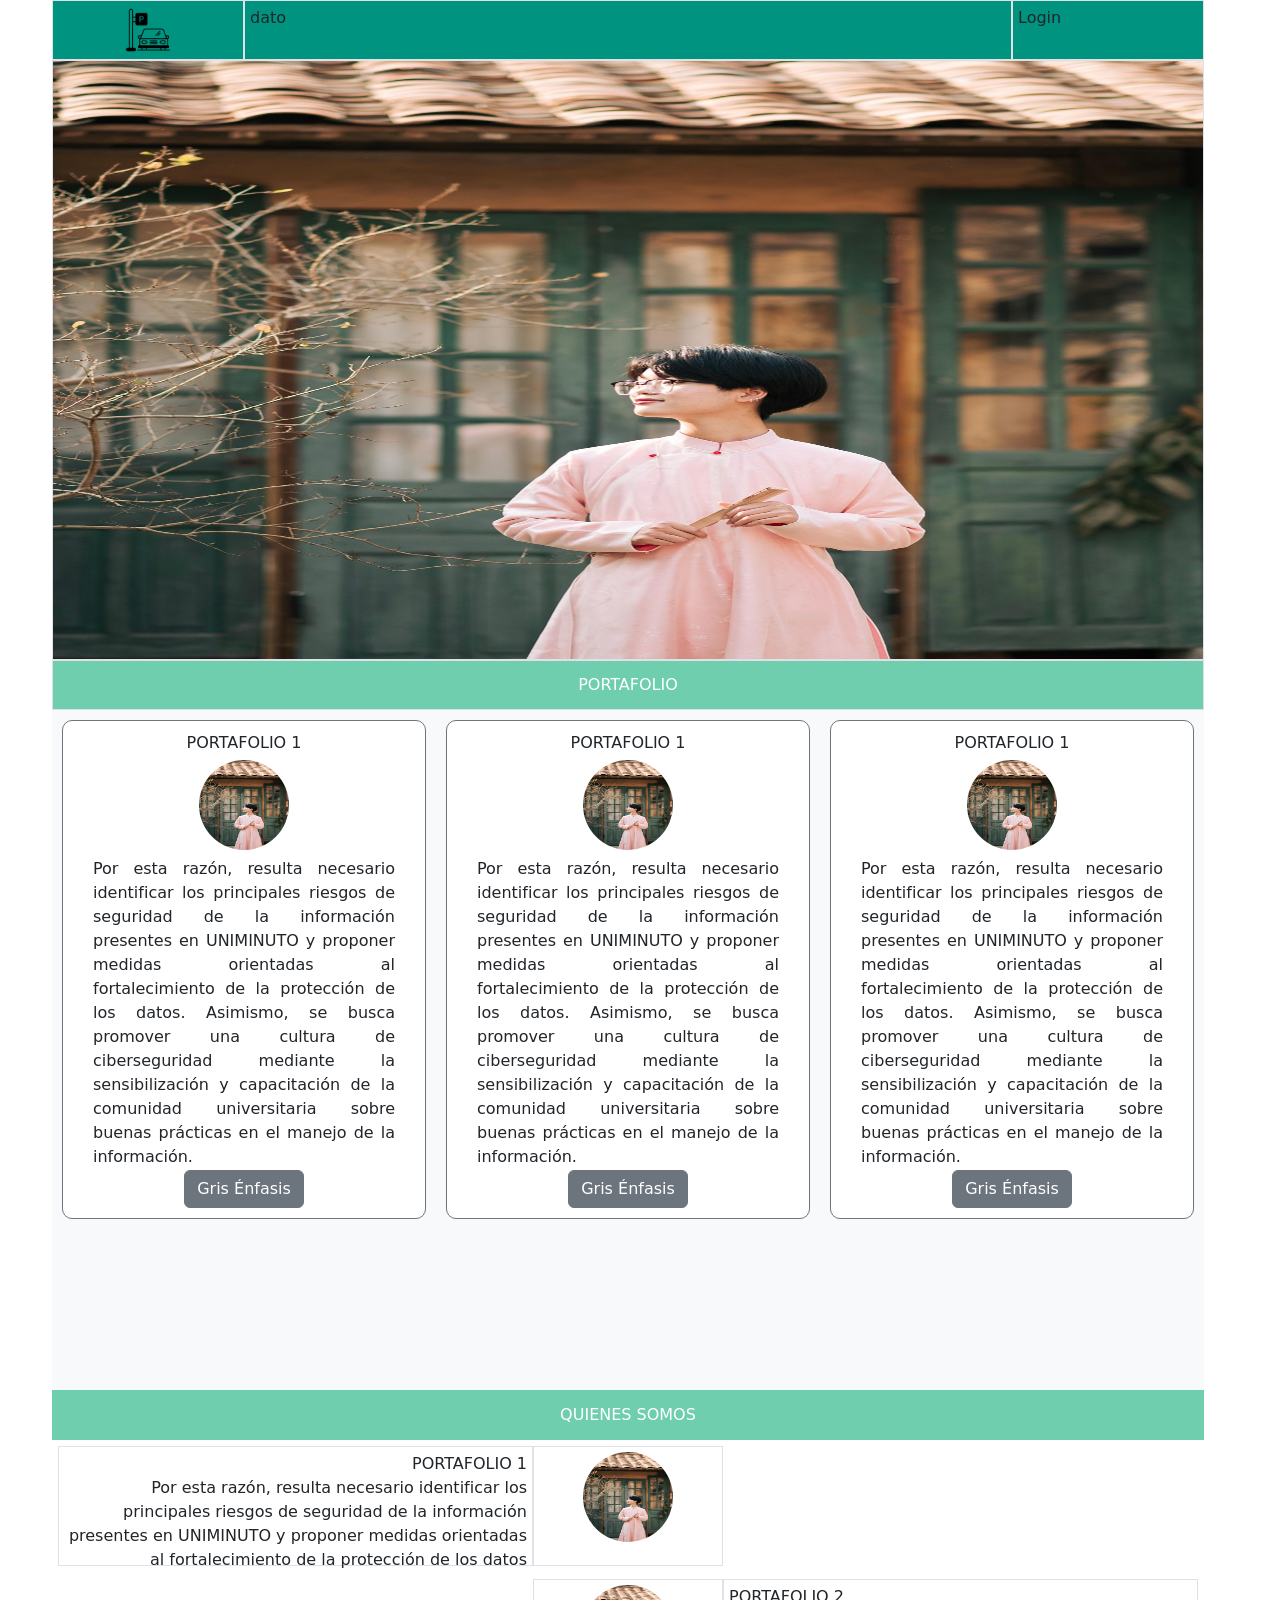
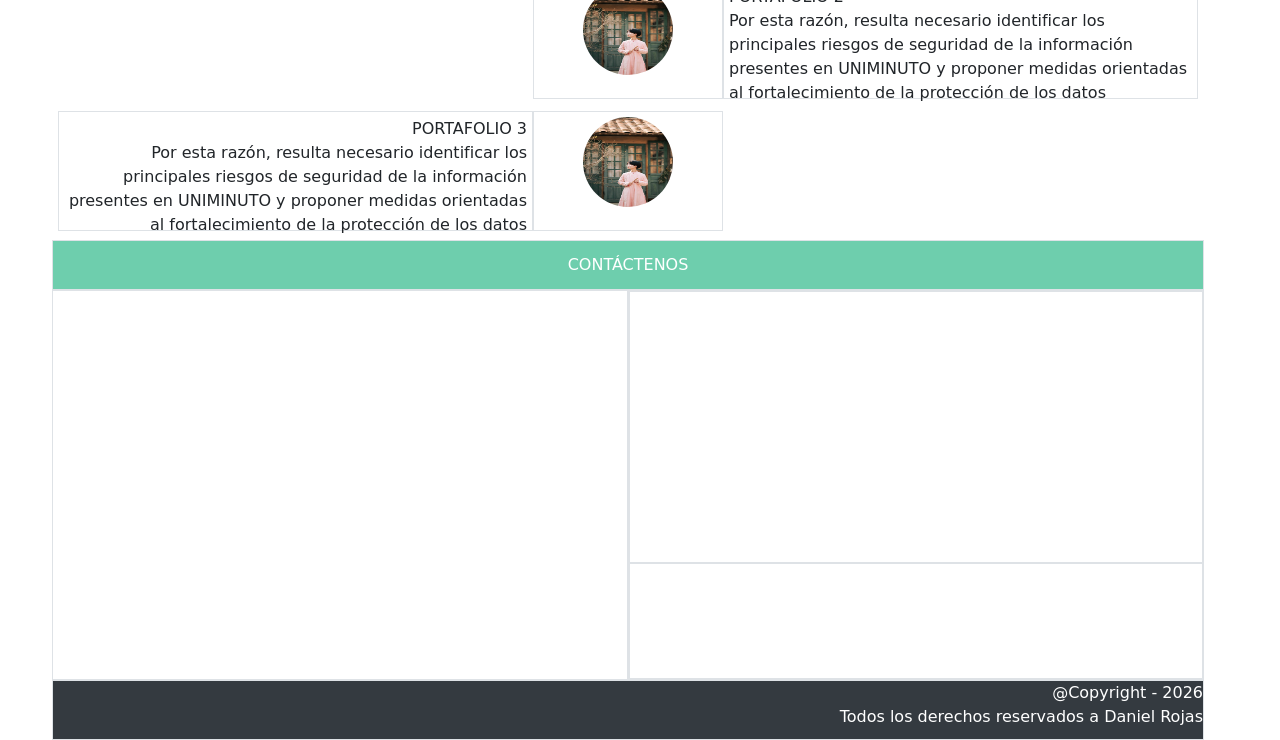
==== commit 1e9a8743: "09 agosto" ====
--- a/index.html
+++ b/index.html
@@ -4,130 +4,135 @@
 <head>
     <meta charset="UTF-8">
     <meta name="viewport" content="width=device-width, initial-scale=1.0">
-    <title>Document</title>
+    <title>Pagina Principal</title>
     <!-- <link rel="stylesheet" href="assets/css/styles-box.css"> -->
 
     <!-- <link rel="stylesheet" href="assets/css/styles-flexbox.css"> -->
     <link rel="stylesheet" href="assets/css/bootstrap.css">
     <link rel="stylesheet" href="assets/css/styles-bootstrap5.css">
 </head>
+
 <body>
-    <!-- Contenedor -->
-     <div class="contenedor container-fluid-md">
+    <!-- Contenedor  -->
+    <div class="contenedor container-fluid-md ">
         <nav class="row">
-            <div class="col-md-2 col-sm-12 logo border">
+            <div class=" col-md-2 col-sm-12 logo border">
                 <img src="assets/img/logo.png" alt="Logo cargue" />
             </div>
-            <div class="col-md-8 col-sm-10 menu border"><div class="navbar-collapse collapse show" id="navbarSupportedContent" style="">
-						<ul class="navbar-nav mr-auto">
-							<li class="nav-item active">
-								<a class="nav-link text-white" href="#"><span class="sr-only">(current)</span></a>
-							</li>
-						</ul>
-						<ul class="navbar-nav">
-							<li class="nav-item active">
-								<a class="nav-link text-white ocul-navbar" href="#">Inicio <span class="sr-only">(current)</span></a>
-							</li>
-						</ul>
-						<ul class="navbar-nav">							
-							<li class="nav-item">
-								<a class="nav-link text-white ocul-navbar" href="#portafolio">Portafolio</a>
-							</li>
-							<li class="nav-item">
-								<a class="nav-link text-white ocul-navbar" href="#nosotros">Nosotros</a>
-							</li>
-							<li class="nav-item">
-								<a class="nav-link text-white ocul-navbar" href="#contactenos">Contáctenos</a>
-							</li>
-							<li class="nav-item dropdown">
-								<a class="nav-link dropdown-toggle text-white" href="#" id="navbarDropdown" role="button" data-toggle="dropdown" aria-haspopup="true" aria-expanded="false">
-									Ingreso
-								</a>
-								<div class="dropdown-menu dropdown-menu-right" aria-labelledby="navbarDropdown">
-									<a class="dropdown-item ocul-navbar" data-toggle="modal" data-target="#registro" href="#">Registro</a>
-									<a class="dropdown-item ocul-navbar" href="#" data-toggle="modal" data-target="#iniciar-sesion">Iniciar Sesión</a>
-								</div>
-							</li>						
-						</ul>						
-					</div>
+            <div class=" col-md-8 col-sm-8 menu border">dato
+                <!-- Menú de navegación -->
+                <!-- <nav class="nav row">
+                    <a class="text-white nav-link col-3" href="#">Inicio <span class="sr-only">(current)</span></a>
+                    <a class="text-white nav-link col-3" href="#portafolio">Portafolio</a>
+                    <a class="text-white nav-link col-3" href="#nosotros">Nosotros</a>
+                    <a class="text-white nav-link col-3 " href="#contacto">Contáctenos</a> 
+                </nav>  -->
             </div>
-            <div class="col-md-2 col-sm-2 login border">Login</div>
-        </nav>    
+            <div class="col-md-2 col-sm-4 login border">Login</div>
+        </nav>
+
         <!-- HEADER ENCABEZADO DONDE ESTA LA IMAGEN PRINCIPAL -->
-        <header class="row border"></header>
-        <div class="titulo row border">PORTAFOLIO</div>
+        <header class="row col-md-12 col-12 col-sm-12 border"></header>
 
-        <section class="row portafolio">
-            <div class="col-4 port-col ">
+        <div class="titulo row col-12 col-sd-12 col-md-12 col-lg-12 border">PORTAFOLIO</div>
+
+        <section id="portafolio" class="portafolio row">
+            <div class="col-12 col-sm-12 col-md-6 col-lg-4 port-col ">
                 <div class="row-4 dato"><a>PORTAFOLIO 1</a><br>
                     <img src="assets/img/fondo.jpg" alt="Imagen Portafolio" />
-                    <div class="campo">Por esta razón, resulta necesario identificar los principales riesgos de seguridad de la información presentes en UNIMINUTO y proponer medidas orientadas al fortalecimiento de la protección de los datos. Asimismo, se busca promover una cultura de ciberseguridad mediante la sensibilización y capacitación de la comunidad universitaria sobre buenas prácticas en el manejo de la información.</div>
+                    <div class="campo">Por esta razón, resulta necesario identificar los principales riesgos de
+                        seguridad de la información presentes en UNIMINUTO y proponer medidas orientadas al
+                        fortalecimiento de la protección de los datos. Asimismo, se busca promover una cultura de
+                        ciberseguridad mediante la sensibilización y capacitación de la comunidad universitaria sobre
+                        buenas prácticas en el manejo de la información.</div>
                     <button type="button" class="btn btn-secondary text-white">Gris Énfasis</button>
                 </div>
             </div>
-            <div class="col-4 port-col ">
-               <div class="row-4 dato"><a>PORTAFOLIO 1</a><br>
+            <div class="col-12 col-sm-12 col-md-6 col-lg-4  port-col ">
+                <div class="row-4 dato"><a>PORTAFOLIO 1</a><br>
                     <img src="assets/img/fondo.jpg" alt="Imagen Portafolio" />
-                    <div class="campo">Por esta razón, resulta necesario identificar los principales riesgos de seguridad de la información presentes en UNIMINUTO y proponer medidas orientadas al fortalecimiento de la protección de los datos. Asimismo, se busca promover una cultura de ciberseguridad mediante la sensibilización y capacitación de la comunidad universitaria sobre buenas prácticas en el manejo de la información.</div>
+                    <div class="campo">Por esta razón, resulta necesario identificar los principales riesgos de
+                        seguridad de la información presentes en UNIMINUTO y proponer medidas orientadas al
+                        fortalecimiento de la protección de los datos. Asimismo, se busca promover una cultura de
+                        ciberseguridad mediante la sensibilización y capacitación de la comunidad universitaria sobre
+                        buenas prácticas en el manejo de la información.</div>
                     <button type="button" class="btn btn-secondary text-white">Gris Énfasis</button>
                 </div>
             </div>
-            <div class="col-4 port-col ">
-               <div class="row-4 dato"><a>PORTAFOLIO 1</a><br>
+            <div class="col-12 col-sm-12 col-md-12 col-lg-4  port-col  ">
+                <div class="row-4 dato"><a>PORTAFOLIO 1</a><br>
                     <img src="assets/img/fondo.jpg" alt="Imagen Portafolio" />
-                    <div class="campo">Por esta razón, resulta necesario identificar los principales riesgos de seguridad de la información presentes en UNIMINUTO y proponer medidas orientadas al fortalecimiento de la protección de los datos. Asimismo, se busca promover una cultura de ciberseguridad mediante la sensibilización y capacitación de la comunidad universitaria sobre buenas prácticas en el manejo de la información.</div>
+                    <div class="campo">Por esta razón, resulta necesario identificar los principales riesgos de
+                        seguridad de la información presentes en UNIMINUTO y proponer medidas orientadas al
+                        fortalecimiento de la protección de los datos. Asimismo, se busca promover una cultura de
+                        ciberseguridad mediante la sensibilización y capacitación de la comunidad universitaria sobre
+                        buenas prácticas en el manejo de la información.</div>
                     <button type="button" class="btn btn-secondary text-white">Gris Énfasis</button>
                 </div>
             </div>
         </section>
 
-        <div class="row titulo border">QUIENES SOMOS</div>
+        <div class="row titulo ">QUIENES SOMOS</div>
 
-        <section class="nosotros">
-            <div class="row nos-fila border">
-                <div class="col-5 nos-fila-col-ext border">
+        <section class="row col-sm-12 col-md-12 col-lg-12 nosotros " id="nosotros">
+
+            <!-- QUIENES SOMOS UNO -->
+            <div class="col-12 col-sm-12 col-md-12 col-lg-12 nos-fila ">
+                <div class="col-10 col-sm-10 col-md-9 col-lg-5 nos-fila-col-ext border">
                     <div class="text-end"><a>PORTAFOLIO 1</a></div>
-                    <div class="text-end">Por esta razón, resulta necesario identificar los principales riesgos de seguridad de la información presentes en UNIMINUTO y proponer medidas orientadas al fortalecimiento de la protección de los datos</div>
+                    <div class="text-end">Por esta razón, resulta necesario identificar los principales riesgos de
+                        seguridad de la información presentes en UNIMINUTO y proponer medidas orientadas al
+                        fortalecimiento de la protección de los datos</div>
                 </div>
-                <div class="col-2 nos-fila-col-cnt border">
+                <div class=" col-2 col-sm-2 col-md-3 col-lg-2 nos-fila-col-cnt border ">
                     <img src="assets/img/fondo.jpg" alt="Imagen Portafolio" />
                 </div>
-                <div class="col-5 nos-fila-col-ext border"></div>
+                <div class=" col-0 col-sm-0 col-md-0 col-lg-5 nos-fila-col-ext "></div>
             </div>
-            <div class="row nos-fila border">
-                <div class="col-5 nos-fila-col-ext border"></div>
-                <div class="col-2 nos-fila-col-cnt border">
+            <!-- QUIENES SOMOS DOS -->
+            <div class="col-12 col-sm-12 col-md-12 col-lg-12 nos-fila ">
+                <div class="col-0 col-sm-0 col-md-0 col-lg-5 nos-fila-col-ext ">
+                  
+                </div>
+                <div class=" col-2 col-sm-2 col-md-3 col-lg-2 nos-fila-col-cnt border">
                     <img src="assets/img/fondo.jpg" alt="Imagen Portafolio" />
                 </div>
-                <div class="col-5 nos-fila-col-ext border">
-                    <div class="text-start"><a>PORTAFOLIO 1</a></div>
-                    <div class="text-start">Por esta razón, resulta necesario identificar los principales riesgos de seguridad de la información presentes en UNIMINUTO y proponer medidas orientadas al fortalecimiento de la protección de los datos</div>
+                <div class=" col-10 col-sm-10 col-md-9 col-lg-5 nos-fila-col-ext border">  <div class="text-start"><a>PORTAFOLIO 2</a></div>
+                    <div class="text-start">Por esta razón, resulta necesario identificar los principales riesgos de
+                        seguridad de la información presentes en UNIMINUTO y proponer medidas orientadas al
+                        fortalecimiento de la protección de los datos</div></div>
+            </div>
+            <!-- QUIENES SOMOS TRES -->
+            <div class="col-12 col-sm-12 col-md-12 col-lg-12 nos-fila ">
+                <div class="col-10 col-sm-10 col-md-9 col-lg-5 nos-fila-col-ext border">
+                    <div class="text-end"><a>PORTAFOLIO 3</a></div>
+                    <div class="text-end">Por esta razón, resulta necesario identificar los principales riesgos de
+                        seguridad de la información presentes en UNIMINUTO y proponer medidas orientadas al
+                        fortalecimiento de la protección de los datos</div>
                 </div>
-            </div>
-            <div class="row nos-fila border">
-                <div class="col-5 nos-fila-col-ext border">
-                    <div class="text-end"><a>PORTAFOLIO 1</a></div>
-                    <div class="text-end">Por esta razón, resulta necesario identificar los principales riesgos de seguridad de la información presentes en UNIMINUTO y proponer medidas orientadas al fortalecimiento de la protección de los datos</div>
-                </div>
-                <div class="col-2 nos-fila-col-cnt border">
+                <div class=" col-2 col-sm-2 col-md-3 col-lg-2 nos-fila-col-cnt border ">
                     <img src="assets/img/fondo.jpg" alt="Imagen Portafolio" />
                 </div>
-                <div class="col-5 nos-fila-col-ext border"></div>
-            </div>            
+                <div class=" col-0 col-sm-0 col-md-0 col-lg-5 nos-fila-col-ext "></div>
+            </div>
         </section>
-        <div class="row titulo border text-center">CONTÁCTENOS</div>
-        <section class="row contacto">
+
+        <div class="row titulo  col-12 col-sd-12 col-md-12 col-lg-12 border text-center">CONTÁCTENOS</div>
+
+        <section class="row  col-12 col-sd-12 col-md-12 col-lg-12 contacto" id="contacto">
             <div class="col-6 cont-col border"></div>
             <div class="col-6 cont-col border p-0">
                 <div class="col-12 cont-col-fila-arr border"></div>
                 <div class="col-12 cont-col-fila-abj border"></div>
             </div>
         </section>
-        <footer class="row border ">@Copyright - 2026<br>Todos los derechos reservados a Daniel Rojas</be></footer>
-     </div>
+        <footer class="row  col-12 col-sd-12 col-md-12 col-lg-12 border ">@Copyright - 2026<br>Todos los derechos reservados a Daniel Rojas</be>
+        </footer>
+    </div>
 
-    <script src="assets/js/scripts.js"></script>    <!-- Enlace al script en la otra carpeta (js/) -->
+    <script src="assets/js/scripts.js"></script> <!-- Enlace al script en la otra carpeta (js/) -->
     <script src="assets/js/bootstrap.bundle.js"></script>
     <script src="assets/js/scripts.js"></script>
 </body>
+
 </html>
--- a/assets/css/styles-bootstrap5.css
+++ b/assets/css/styles-bootstrap5.css
@@ -1,184 +1,218 @@
-*{
+* {
     box-sizing: border-box;
-<<<<<<< HEAD
     margin: 0;
     padding: 0;
 }
+
 /* Clases especiales */
-.titulo{
+.titulo {
     height: 50px;
-    color:white;
+    width: 100%;
+    color: white;
     background-color: #6ECEAD;
-    text-align:center;
+    text-align: center;
     justify-content: center;
     align-items: center;
     display: flex;
 }
 
-.titulo .col{
-    height: 100%;
-}
+.titulo .col {
+    height: 20%;
+}
+
+/* Navegador */
+nav {
+    width: 100%;
+    /* position: fixed;
+    top: 0;
+    /* left: 10%; */
+    height: 60px;
+    /* Define una altura fija */
+    z-index: 1000;
+    /* Asegura que quede por encima de otros elementos*/
+    align-items: center;
+    background-color: #009480;
+}
+
+
+.logo {
+    height: 100%;
+    padding: 5px;
+    text-align: center;
+}
+
+.logo img {
+    height: 100%;
+}
+
+.menu {
+    height: 100%;
+    padding: 5px;
+}
+
+.login {
+    height: 100%;
+    padding: 5px;
+}
+
 /* Contenedor */
-.contenedor{
+.contenedor {
     display: flex;
     flex-flow: column wrap;
-    width: 80%;
+    width: 90%;
     max-width: 1280px;
     margin: auto;
-}
+    /* border: 2px solid red; */
+    display: flex;
+    flex-direction: column;
+    /* Apila los elementos uno abajo del otro */
+}
+
 body {
-  /* Añade un margen superior igual o mayor a la altura del nav para que no tape el contenido inicial */
-  padding-top: 60px; 
-}
-/* Navegador */
-nav{
-    position: fixed;
-    top: 0;
-    /* left: 0; */
-    width: 82%;
-    height: 60px; /* Define una altura fija */
-    z-index: 1000; /* Asegura que quede por encima de otros elementos */
-    background-color: #009480;
-
-}
-
-.logo{
-    height: 100%;
-    padding: 5px;
-    text-align: center;
-}
-
-.logo img{
-    height: 100%;
-}
-
-.menu{
-    height: 100%;
-    padding: 5px;
-}
-.login{
-    height: 100%;
-    padding: 5px;
-}
-
-
-section{
+    /* Añade un margen superior igual o mayor a la altura del nav para que no tape el contenido inicial */
+    /* padding-top: 60px; */
+}
+
+
+section {
     height: 390px;
 }
-header{
+
+header {
     height: 600px;
     background-image: url("../img/fondo.jpg");
-    background-size: 100% 100%;
+    background-size: 100% 80%;
     background-attachment: fixed;
 }
-.portafolio{
-    background-color:#F8F9FA;
-    height: 450px;
-}
-.portafolio .port-col{
+
+.portafolio {
+    background-color: #F8F9FA;
+    height: 680px;
+    width: 100%;
+}
+
+.portafolio .port-col {
     padding: 10px;
     text-align: center;
 }
-.portafolio img{
+
+.portafolio img {
     padding: 5px;
     width: 100px;
     height: 100px;
     border-radius: 50%;
-    
-}
-.dato{
+
+}
+
+.dato {
     padding: 10px;
     background-color: white;
-    border: 1px solid #6C757D; 
+    border: 1px solid #6C757D;
     border-radius: 10px;
 }
-.campo{
+
+.campo {
     padding: 2px 20px 1px 20px;
     text-align: justify;
     justify-content: center;
-    background-color: rgb(255,255,255);
-}
-.portafolio vinculo{
+    background-color: rgb(255, 255, 255);
+}
+
+.portafolio vinculo {
     width: 50px;
-    color: rgb(0,0,255);
+    color: rgb(0, 0, 255);
     background-color: #6C757D;
     text-align: center;
     justify-content: center;
     display: flex;
 }
-
-.nos-fila{
+.nosotros{
+  padding: 1px;
+    /* background-color: red; */
+    height: 400px;
+    display: flex;
+}
+.nos-fila {
     height: 130px;
     text-align: center;
-}
-.cont-col-fila-arr{
+    width:100%;
+    display: flex;
+    padding:5px;
+}
+.nos-fila-col-ext{
+    padding: 5px;
+}
+.nos-fila-col-cnt img {
+    padding: 5px;
+    width: 100px;
+    height: 100px;
+    border-radius: 50%;
+}
+
+.cont-col-fila-arr {
     height: 70%;
 }
-.cont-col-fila-abj{
+
+.cont-col-fila-abj {
     height: 30%;
 }
-.nos-fila-col-cnt img{
-    padding: 10px;
-    width: 120px;
-    height: 120px;
-    border-radius: 50%;
-}
-footer{
+
+
+footer {
     height: 60px;
     justify-content: right;
     text-align: right;
     display: flex;
-    color:white;
+    color: white;
     background-color: #343A40;
 }
 
+/*TABLET*/
 @media (max-width: 992px) {
-    .contenedor{
-        width: 100%!important;
-    }
-}
-=======
-    margin:0;
-    padding: 0;
-}
-/*Clases especiales*/
-
-.titulo{
-    height:50px;
-}
-.titulo .col{
-    height: 100%;
-}
-
-/*Contenedor*/
-.contenedor{
-    display:flex;
-    width: 80%;
-    flex-flow: column wrap;
-    max-width: 1280px;
-    margin:auto;
-}
-/*Navegador*/
-nav{
-    display:flex;
-    height: 50px;
-}
-
-.logo{ 
-    flex: 20%;
-    height: 100%;
-    padding:5px;
-}
-.menu{ 
-    flex: 65%;
-    height: 100%;
-    padding: 5px;
-    
-}
-.login{ 
-    flex: 15%;
-    height: 100%;
-    padding: 5px;
-    
-}
->>>>>>> ec47381e3a66392d24647a0e961fd2c110469677
+
+    .contenedor {
+        width: 100% !important;
+    }
+
+    .portafolio {
+        height: 800px;
+    }
+    .nosotros{
+        height: 800PX;
+        float: left;
+        
+    }
+  .nos-fila {
+        height: 200px;
+        
+    }
+}
+
+/*CELULARES*/
+@media (max-width: 767.98px) {
+
+    .contenedor {
+        width: 100% !important;
+    }
+
+    .portafolio {
+        height: 1100px;
+    }
+  .nosotros {
+        height: 800px;
+        float:left;
+
+    }
+}
+
+/*EXTRA SMALL*/
+@media (max-width:575.98px) {
+
+    .contenedor {
+        width: 100% !important;
+    }
+
+    .portafolio {
+        height: 1400px;
+    }
+}
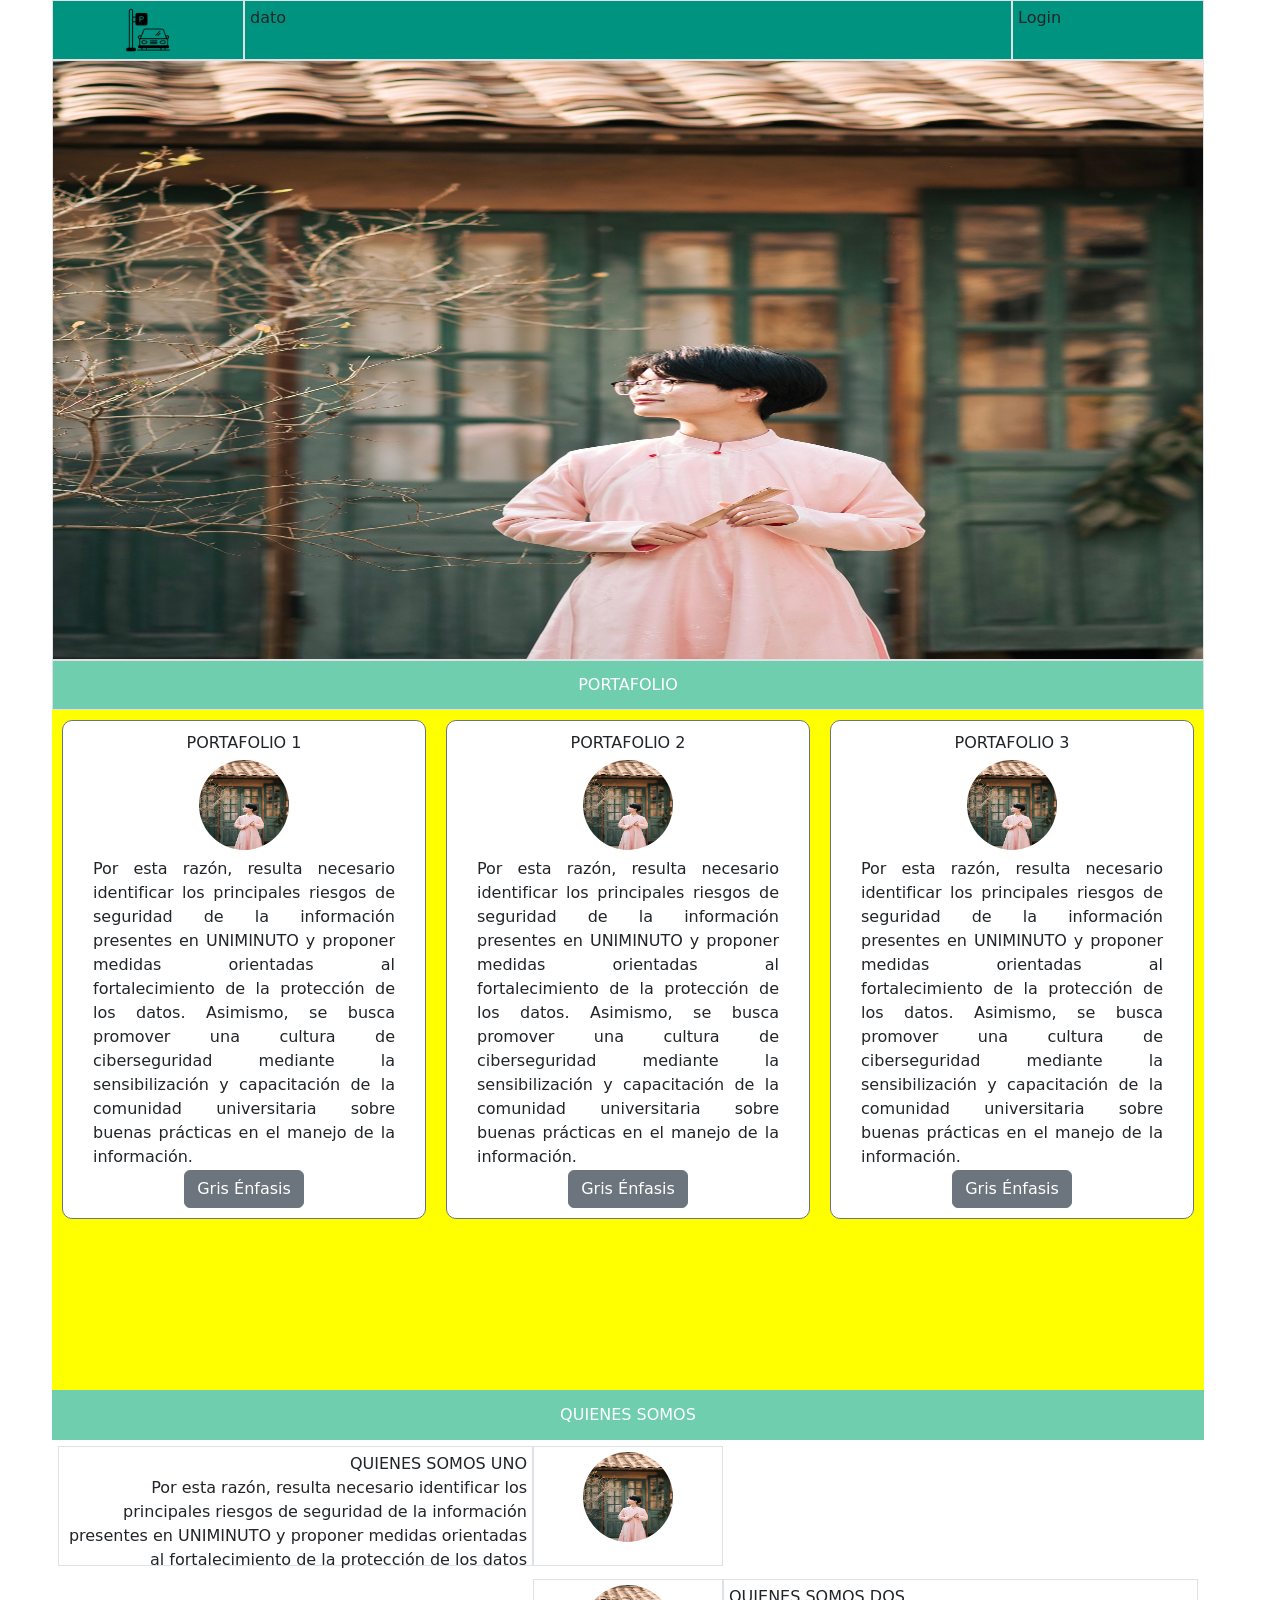
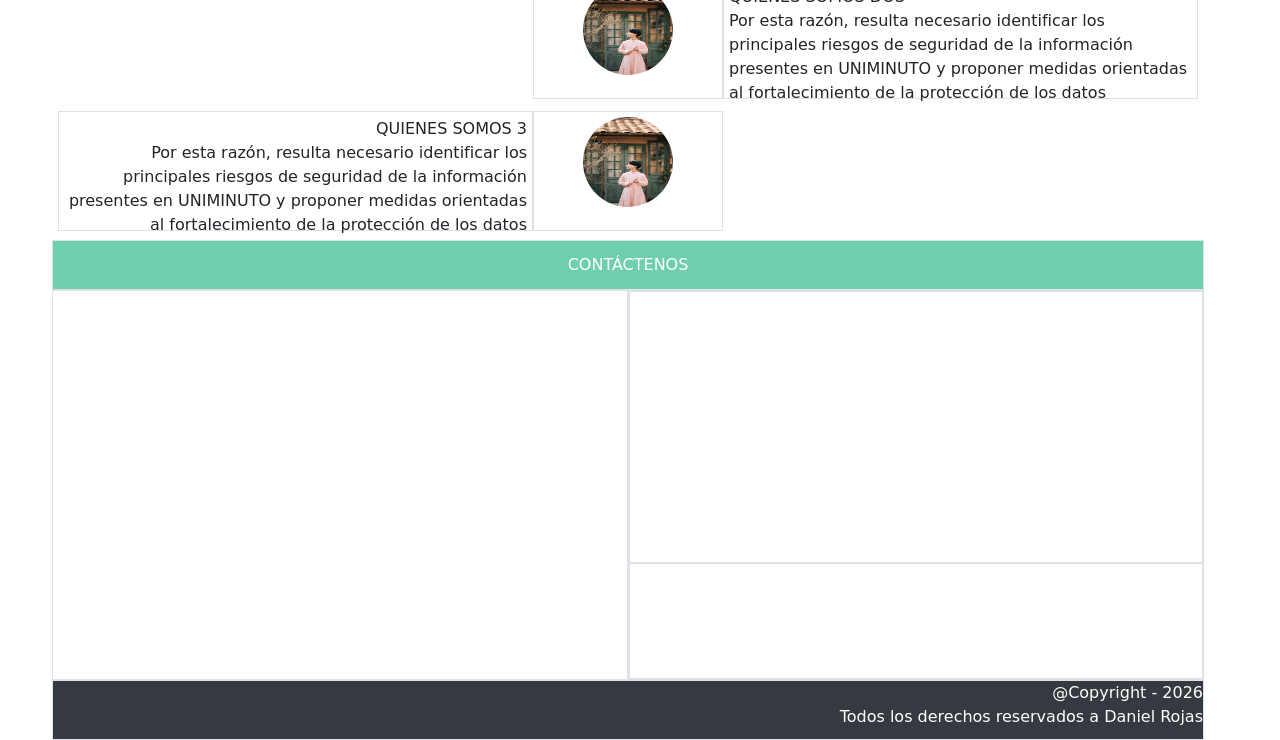
==== commit 957cd922: "09 agostoh" ====
--- a/index.html
+++ b/index.html
@@ -49,7 +49,7 @@
                 </div>
             </div>
             <div class="col-12 col-sm-12 col-md-6 col-lg-4  port-col ">
-                <div class="row-4 dato"><a>PORTAFOLIO 1</a><br>
+                <div class="row-4 dato"><a>PORTAFOLIO 2</a><br>
                     <img src="assets/img/fondo.jpg" alt="Imagen Portafolio" />
                     <div class="campo">Por esta razón, resulta necesario identificar los principales riesgos de
                         seguridad de la información presentes en UNIMINUTO y proponer medidas orientadas al
@@ -60,7 +60,7 @@
                 </div>
             </div>
             <div class="col-12 col-sm-12 col-md-12 col-lg-4  port-col  ">
-                <div class="row-4 dato"><a>PORTAFOLIO 1</a><br>
+                <div class="row-4 dato"><a>PORTAFOLIO 3</a><br>
                     <img src="assets/img/fondo.jpg" alt="Imagen Portafolio" />
                     <div class="campo">Por esta razón, resulta necesario identificar los principales riesgos de
                         seguridad de la información presentes en UNIMINUTO y proponer medidas orientadas al
@@ -79,7 +79,7 @@
             <!-- QUIENES SOMOS UNO -->
             <div class="col-12 col-sm-12 col-md-12 col-lg-12 nos-fila ">
                 <div class="col-10 col-sm-10 col-md-9 col-lg-5 nos-fila-col-ext border">
-                    <div class="text-end"><a>PORTAFOLIO 1</a></div>
+                    <div class="text-end"><a>QUIENES SOMOS UNO</a></div>
                     <div class="text-end">Por esta razón, resulta necesario identificar los principales riesgos de
                         seguridad de la información presentes en UNIMINUTO y proponer medidas orientadas al
                         fortalecimiento de la protección de los datos</div>
@@ -97,7 +97,7 @@
                 <div class=" col-2 col-sm-2 col-md-3 col-lg-2 nos-fila-col-cnt border">
                     <img src="assets/img/fondo.jpg" alt="Imagen Portafolio" />
                 </div>
-                <div class=" col-10 col-sm-10 col-md-9 col-lg-5 nos-fila-col-ext border">  <div class="text-start"><a>PORTAFOLIO 2</a></div>
+                <div class=" col-10 col-sm-10 col-md-9 col-lg-5 nos-fila-col-ext border">  <div class="text-start"><a>QUIENES SOMOS DOS</a></div>
                     <div class="text-start">Por esta razón, resulta necesario identificar los principales riesgos de
                         seguridad de la información presentes en UNIMINUTO y proponer medidas orientadas al
                         fortalecimiento de la protección de los datos</div></div>
@@ -105,7 +105,7 @@
             <!-- QUIENES SOMOS TRES -->
             <div class="col-12 col-sm-12 col-md-12 col-lg-12 nos-fila ">
                 <div class="col-10 col-sm-10 col-md-9 col-lg-5 nos-fila-col-ext border">
-                    <div class="text-end"><a>PORTAFOLIO 3</a></div>
+                    <div class="text-end"><a>QUIENES SOMOS 3</a></div>
                     <div class="text-end">Por esta razón, resulta necesario identificar los principales riesgos de
                         seguridad de la información presentes en UNIMINUTO y proponer medidas orientadas al
                         fortalecimiento de la protección de los datos</div>
--- a/assets/css/styles-bootstrap5.css
+++ b/assets/css/styles-bootstrap5.css
@@ -86,7 +86,7 @@
 }
 
 .portafolio {
-    background-color: #F8F9FA;
+    background-color: red;
     height: 680px;
     width: 100%;
 }
@@ -94,6 +94,7 @@
 .portafolio .port-col {
     padding: 10px;
     text-align: center;
+    background-color: yellow;
 }
 
 .portafolio img {
@@ -176,6 +177,7 @@
 
     .portafolio {
         height: 800px;
+        color:red;
     }
     .nosotros{
         height: 800PX;
@@ -196,7 +198,8 @@
     }
 
     .portafolio {
-        height: 1100px;
+        color:red;
+        height: 2100px;
     }
   .nosotros {
         height: 800px;
@@ -213,6 +216,7 @@
     }
 
     .portafolio {
-        height: 1400px;
+        color:red;
+        height: 4000px;
     }
 }
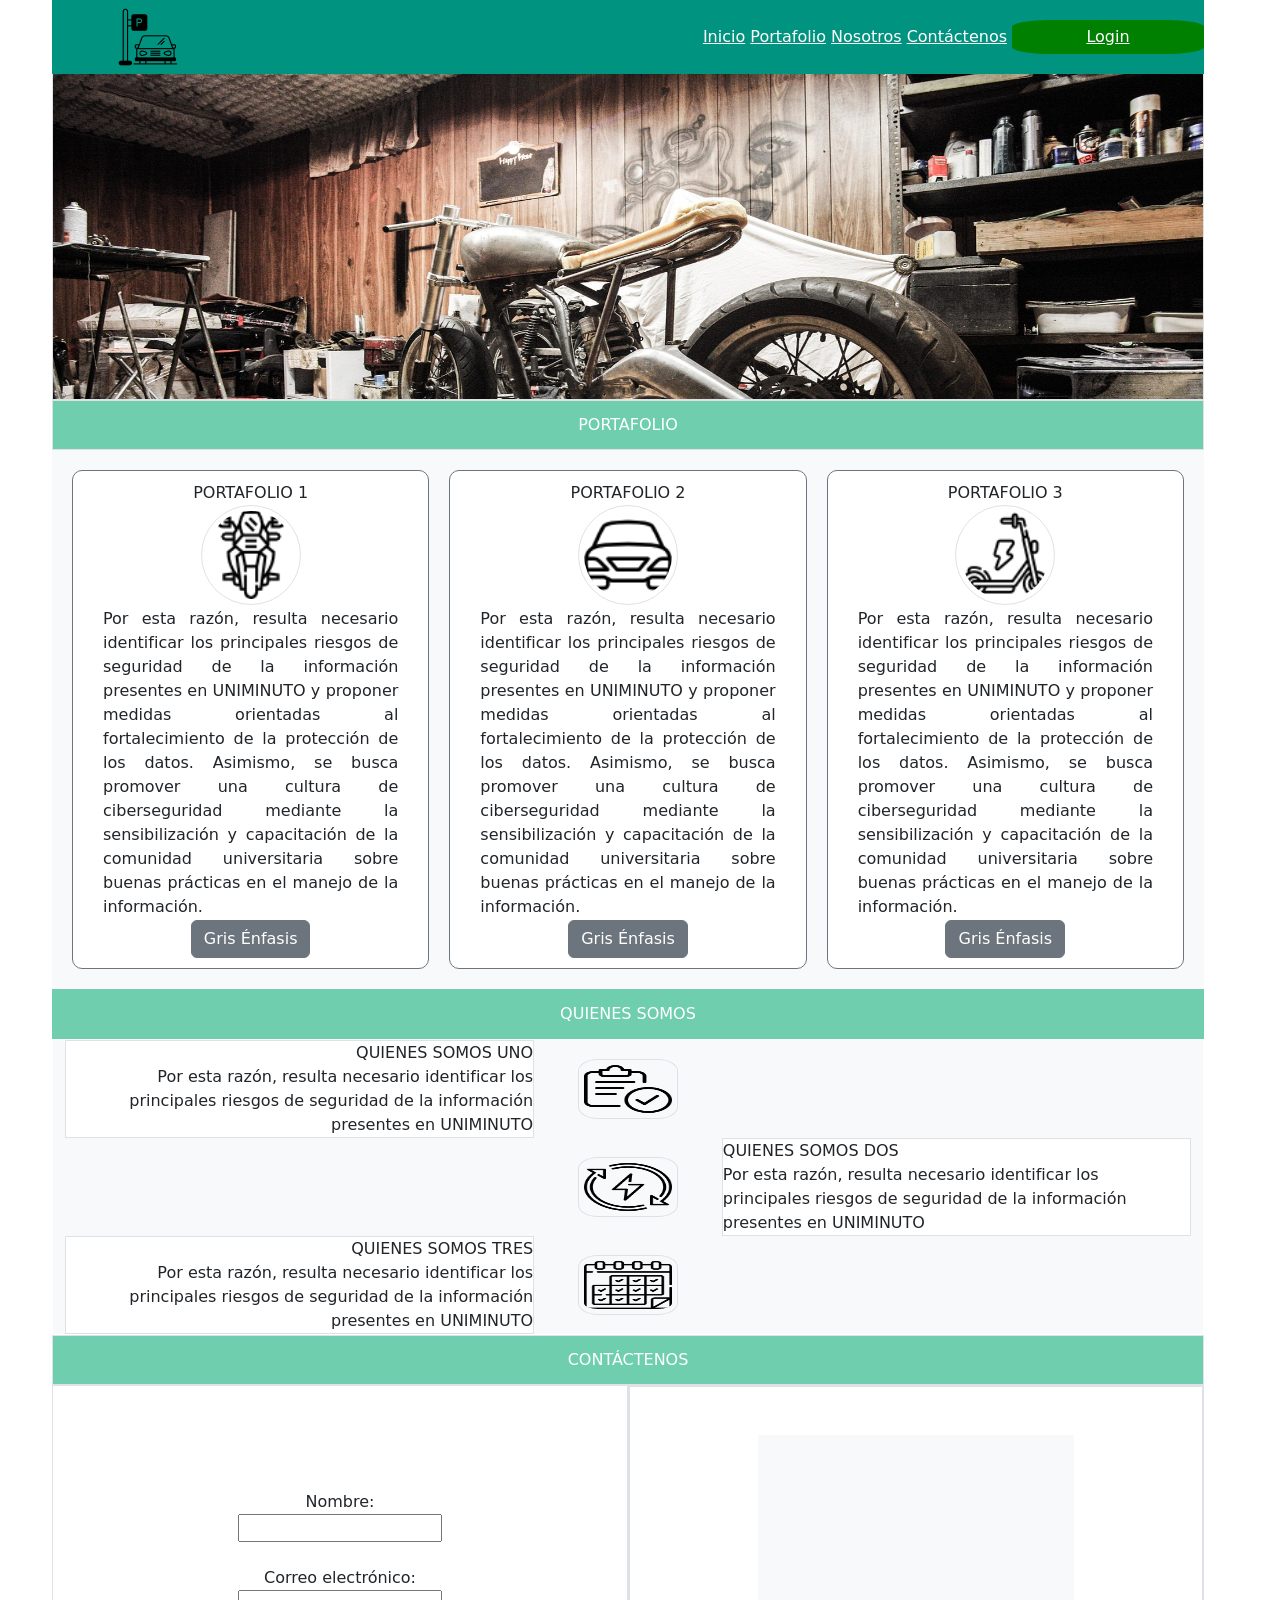
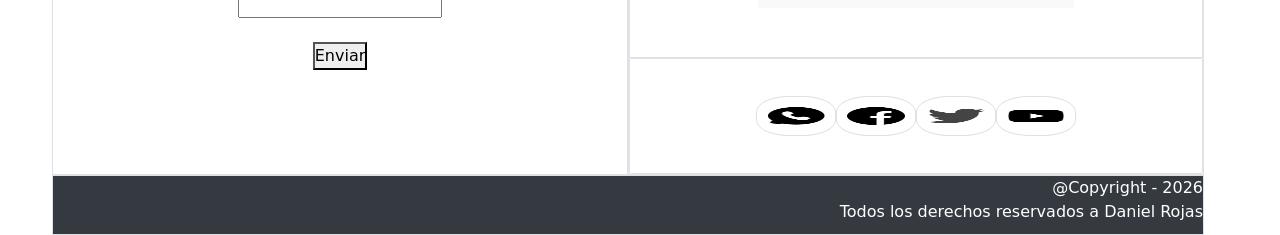
==== commit 592c60b2: "cambio 9 agosto tarde" ====
--- a/index.html
+++ b/index.html
@@ -16,19 +16,21 @@
     <!-- Contenedor  -->
     <div class="contenedor container-fluid-md ">
         <nav class="row">
-            <div class=" col-md-2 col-sm-12 logo border">
+            <div class="col-12 col-sm-12 col-md-2  col-lg-2 logo ">
                 <img src="assets/img/logo.png" alt="Logo cargue" />
             </div>
-            <div class=" col-md-8 col-sm-8 menu border">dato
+            <div class="col-12 col-sm-10 col-md-8 col-lg-8 menu">
                 <!-- Menú de navegación -->
-                <!-- <nav class="nav row">
-                    <a class="text-white nav-link col-3" href="#">Inicio <span class="sr-only">(current)</span></a>
-                    <a class="text-white nav-link col-3" href="#portafolio">Portafolio</a>
-                    <a class="text-white nav-link col-3" href="#nosotros">Nosotros</a>
-                    <a class="text-white nav-link col-3 " href="#contacto">Contáctenos</a> 
-                </nav>  -->
+                <!-- <nav class="nav row"> -->
+                    <a class="text-white " href="#">Inicio</a>
+                    <a class="text-white " href="#portafolio">Portafolio</a>
+                    <a class="text-white " href="#nosotros">Nosotros</a>
+                    <a class="text-white  " href="#contacto">Contáctenos</a> 
+                <!-- </nav>  -->
             </div>
-            <div class="col-md-2 col-sm-4 login border">Login</div>
+            <div class="col-12 col-sm-2 col-md-22 col-lg-2 login ">
+                   <a class="text-white  " href="#contacto">Login</a> 
+            </div>
         </nav>
 
         <!-- HEADER ENCABEZADO DONDE ESTA LA IMAGEN PRINCIPAL -->
@@ -36,10 +38,10 @@
 
         <div class="titulo row col-12 col-sd-12 col-md-12 col-lg-12 border">PORTAFOLIO</div>
 
-        <section id="portafolio" class="portafolio row">
+        <section id="portafolio" class="row portafolio ">
             <div class="col-12 col-sm-12 col-md-6 col-lg-4 port-col ">
                 <div class="row-4 dato"><a>PORTAFOLIO 1</a><br>
-                    <img src="assets/img/fondo.jpg" alt="Imagen Portafolio" />
+                    <img src="assets/img/portafolio-1.png" class="img-fluid border" alt="Imagen Portafolio" />
                     <div class="campo">Por esta razón, resulta necesario identificar los principales riesgos de
                         seguridad de la información presentes en UNIMINUTO y proponer medidas orientadas al
                         fortalecimiento de la protección de los datos. Asimismo, se busca promover una cultura de
@@ -50,7 +52,7 @@
             </div>
             <div class="col-12 col-sm-12 col-md-6 col-lg-4  port-col ">
                 <div class="row-4 dato"><a>PORTAFOLIO 2</a><br>
-                    <img src="assets/img/fondo.jpg" alt="Imagen Portafolio" />
+                    <img src="assets/img/portafolio-2.png" class="img-fluid border" alt="Imagen Portafolio" />
                     <div class="campo">Por esta razón, resulta necesario identificar los principales riesgos de
                         seguridad de la información presentes en UNIMINUTO y proponer medidas orientadas al
                         fortalecimiento de la protección de los datos. Asimismo, se busca promover una cultura de
@@ -61,7 +63,7 @@
             </div>
             <div class="col-12 col-sm-12 col-md-12 col-lg-4  port-col  ">
                 <div class="row-4 dato"><a>PORTAFOLIO 3</a><br>
-                    <img src="assets/img/fondo.jpg" alt="Imagen Portafolio" />
+                    <img src="assets/img/portafolio-3.png" class="img-fluid border" alt="Imagen Portafolio" />
                     <div class="campo">Por esta razón, resulta necesario identificar los principales riesgos de
                         seguridad de la información presentes en UNIMINUTO y proponer medidas orientadas al
                         fortalecimiento de la protección de los datos. Asimismo, se busca promover una cultura de
@@ -78,55 +80,76 @@
 
             <!-- QUIENES SOMOS UNO -->
             <div class="col-12 col-sm-12 col-md-12 col-lg-12 nos-fila ">
-                <div class="col-10 col-sm-10 col-md-9 col-lg-5 nos-fila-col-ext border">
-                    <div class="text-end"><a>QUIENES SOMOS UNO</a></div>
-                    <div class="text-end">Por esta razón, resulta necesario identificar los principales riesgos de
-                        seguridad de la información presentes en UNIMINUTO y proponer medidas orientadas al
-                        fortalecimiento de la protección de los datos</div>
+                <div class="col-12 col-sm-12 col-md-9 col-lg-5 nos-fila-col-ext-der caja-2 border ">
+                    <a>QUIENES SOMOS UNO</a>
+                    <a>Por esta razón, resulta necesario identificar los principales riesgos de
+                        seguridad de la información presentes en UNIMINUTO</a>
                 </div>
-                <div class=" col-2 col-sm-2 col-md-3 col-lg-2 nos-fila-col-cnt border ">
-                    <img src="assets/img/fondo.jpg" alt="Imagen Portafolio" />
+                <div class=" col-12 col-sm-12 col-md-3 col-lg-2 nos-fila-col-cnt caja-1  ">
+                    <img src="assets/img/somos-1.png" class="border" alt="Imagen Portafolio" />
                 </div>
-                <div class=" col-0 col-sm-0 col-md-0 col-lg-5 nos-fila-col-ext "></div>
+                <div class=" col-0 col-sm-0 col-md-0 col-lg-5 nos-fila-col-ext-izq  caja-3 "></div>
             </div>
             <!-- QUIENES SOMOS DOS -->
             <div class="col-12 col-sm-12 col-md-12 col-lg-12 nos-fila ">
-                <div class="col-0 col-sm-0 col-md-0 col-lg-5 nos-fila-col-ext ">
-                  
+                <div class="col-0 col-sm-0 col-md-0 col-lg-5 nos-fila-col-ext-der  caja-3"> </div>
+                <div class=" col-12 col-sm-12 col-md-3 col-lg-2 nos-fila-col-cnt ">
+                    <img src="assets/img/somos-2.png" class="border" alt="Imagen Portafolio" />
                 </div>
-                <div class=" col-2 col-sm-2 col-md-3 col-lg-2 nos-fila-col-cnt border">
-                    <img src="assets/img/fondo.jpg" alt="Imagen Portafolio" />
+                <div class=" col-12 col-sm-12 col-md-9 col-lg-5 nos-fila-col-ext-izq border  ">
+                    <div><a>QUIENES SOMOS DOS</a></div>
+                    <div>Por esta razón, resulta necesario identificar los principales riesgos de
+                        seguridad de la información presentes en UNIMINUTO</div>
                 </div>
-                <div class=" col-10 col-sm-10 col-md-9 col-lg-5 nos-fila-col-ext border">  <div class="text-start"><a>QUIENES SOMOS DOS</a></div>
-                    <div class="text-start">Por esta razón, resulta necesario identificar los principales riesgos de
-                        seguridad de la información presentes en UNIMINUTO y proponer medidas orientadas al
-                        fortalecimiento de la protección de los datos</div></div>
-            </div>
-            <!-- QUIENES SOMOS TRES -->
+
+            </div> <!-- QUIENES SOMOS TRES -->
             <div class="col-12 col-sm-12 col-md-12 col-lg-12 nos-fila ">
-                <div class="col-10 col-sm-10 col-md-9 col-lg-5 nos-fila-col-ext border">
-                    <div class="text-end"><a>QUIENES SOMOS 3</a></div>
-                    <div class="text-end">Por esta razón, resulta necesario identificar los principales riesgos de
-                        seguridad de la información presentes en UNIMINUTO y proponer medidas orientadas al
-                        fortalecimiento de la protección de los datos</div>
+                <div class="col-12 col-sm-12 col-md-9 col-lg-5 nos-fila-col-ext-der caja-2 border ">
+                    <div><a>QUIENES SOMOS TRES</a></div>
+                    <div>Por esta razón, resulta necesario identificar los principales riesgos de
+                        seguridad de la información presentes en UNIMINUTO</div>
                 </div>
-                <div class=" col-2 col-sm-2 col-md-3 col-lg-2 nos-fila-col-cnt border ">
-                    <img src="assets/img/fondo.jpg" alt="Imagen Portafolio" />
+                <div class=" col-12 col-sm-12 col-md-3 col-lg-2 nos-fila-col-cnt caja-1  ">
+                    <img src="assets/img/somos-3.png" class="border" alt="Imagen Portafolio" />
                 </div>
-                <div class=" col-0 col-sm-0 col-md-0 col-lg-5 nos-fila-col-ext "></div>
+                <div class=" col-0 col-sm-0 col-md-0 col-lg-5 nos-fila-col-ext-izq caja-3 "></div>
             </div>
         </section>
 
         <div class="row titulo  col-12 col-sd-12 col-md-12 col-lg-12 border text-center">CONTÁCTENOS</div>
 
         <section class="row  col-12 col-sd-12 col-md-12 col-lg-12 contacto" id="contacto">
-            <div class="col-6 cont-col border"></div>
-            <div class="col-6 cont-col border p-0">
-                <div class="col-12 cont-col-fila-arr border"></div>
-                <div class="col-12 cont-col-fila-abj border"></div>
+            <div class="col-12 col-sd-12 col-md-6 col-lg-6  cont-col border">
+                <form action="/enviar" method="post">
+                    <label for="nombre">Nombre:</label><br>
+                    <input type="text" id="nombre" name="nombre"><br><br>
+
+                    <label for="email">Correo electrónico:</label><br>
+                    <input type="email" id="email" name="email"><br><br>
+
+                    <button type="submit">Enviar</button>
+                </form>
+            </div>
+            <div class="col-12 col-sd-12 col-md-6 col-lg-6  cont-col border p-0">
+                <div class="col-12 cont-col-fila-arr border">
+                    <div class="mapa p-2 bg-light">
+                        <iframe
+                            src="https://www.google.com/maps/embed?pb=!1m18!1m12!1m3!1d31813.9699775346!2d-74.10351112568361!3d4.639294599999999!2m3!1f0!2f0!3f0!3m2!1i1024!2i768!4f13.1!3m3!1m2!1s0x8e3f9a30819a6fdd%3A0x1079f02c2173c68f!2sSecretar%C3%ADa%20Distrital%20Del%20H%C3%A1bitat!5e0!3m2!1ses!2sco!4v1786302292131!5m2!1ses!2sco"
+                            style="border:0;" allowfullscreen="" loading="lazy"
+                            referrerpolicy="strict-origin-when-cross-origin"></iframe>
+                    </div>
+                </div>
+                <div class="col-12 cont-col-fila-abj border">
+                    <img src="assets/img/whatsapp.png" class="img-fluid border" alt="Imagen Portafolio" />
+                    <img src="assets/img/facebook.png" class="img-fluid border" alt="Imagen Portafolio" />
+                    <img src="assets/img/twitter.png" class="img-fluid border" alt="Imagen Portafolio" />
+                    <img src="assets/img/youtube.png" class="img-fluid border" alt="Imagen Portafolio" />
+                </div>
             </div>
         </section>
-        <footer class="row  col-12 col-sd-12 col-md-12 col-lg-12 border ">@Copyright - 2026<br>Todos los derechos reservados a Daniel Rojas</be>
+
+        <footer class="row  col-12 col-sd-12 col-md-12 col-lg-12 border ">@Copyright - 2026<br>Todos los derechos
+            reservados a Daniel Rojas</be>
         </footer>
     </div>
 
--- a/assets/css/styles-bootstrap5.css
+++ b/assets/css/styles-bootstrap5.css
@@ -13,7 +13,7 @@
     text-align: center;
     justify-content: center;
     align-items: center;
-    display: flex;
+    /* display: flex; */
 }
 
 .titulo .col {
@@ -22,10 +22,11 @@
 
 /* Navegador */
 nav {
-    width: 100%;
-    /* position: fixed;
+    width: 90%;
+    position: fixed;
     top: 0;
-    /* left: 10%; */
+    text-align: right;
+    /* left: 10%;
     height: 60px;
     /* Define una altura fija */
     z-index: 1000;
@@ -53,6 +54,9 @@
 .login {
     height: 100%;
     padding: 5px;
+    text-align: center;
+    background-color: green;
+    border-radius: 20%;
 }
 
 /* Contenedor */
@@ -79,22 +83,30 @@
 }
 
 header {
-    height: 600px;
+    height: 400px;
     background-image: url("../img/fondo.jpg");
     background-size: 100% 80%;
     background-attachment: fixed;
 }
 
 .portafolio {
-    background-color: red;
-    height: 680px;
+    height: 100%;
     width: 100%;
+    display: flex;
+    padding: 10px;
+    /* text-align: center; */
+    justify-content: center;
+    display: flex;
+    background-color: #F8F9FA;
+
 }
 
 .portafolio .port-col {
     padding: 10px;
     text-align: center;
-    background-color: yellow;
+    justify-content: center;
+    background-color: #F8F9FA;
+    display: flex;
 }
 
 .portafolio img {
@@ -127,37 +139,91 @@
     justify-content: center;
     display: flex;
 }
-.nosotros{
-  padding: 1px;
-    /* background-color: red; */
-    height: 400px;
-    display: flex;
-}
+
+.nosotros {
+    height: 90%;
+    padding: 1px;
+    align-items: center;
+    text-align: center;
+    justify-content: center;
+    display: flex;
+
+}
+
 .nos-fila {
-    height: 130px;
-    text-align: center;
-    width:100%;
-    display: flex;
-    padding:5px;
-}
-.nos-fila-col-ext{
-    padding: 5px;
-}
+    height: 90%;
+    background-color: #F8F9FA;
+    width: 100%;
+    display: flex;
+    align-items: center;
+    flex-flow: column wrap;
+    flex-direction: row;
+}
+
+.nos-fila-col-ext-der {
+    height: 100%;
+    align-items: left;
+    justify-content: right;
+    text-align: right;
+    background-color: white;
+    display: flex;
+    flex-flow: column wrap;
+}
+
+.nos-fila-col-ext-izq {
+    height: 100%;
+    align-items: right;
+    justify-content: center;
+    text-align: right;
+    background-color: white;
+    text-align: left;
+    display: flex;
+    flex-flow: column wrap;
+}
+
+
 .nos-fila-col-cnt img {
     padding: 5px;
     width: 100px;
-    height: 100px;
-    border-radius: 50%;
+    height: 60px;
+    border-radius: 20%;
+
+}
+
+.cont-col {
+    background-color: white;
+    text-align: center;
+    justify-content: center;
+    align-items: center;
+    display: flex;
+    flex-flow: column;
 }
 
 .cont-col-fila-arr {
     height: 70%;
+    text-align: center;
+    justify-content: center;
+    align-items: center;
+    display: flex;
 }
 
 .cont-col-fila-abj {
     height: 30%;
-}
-
+    text-align: center;
+    justify-content: center;
+    align-items: center;
+    display: flex;
+    border-radius: 2px 2px 2px 2px;
+}
+
+
+
+.cont-col-fila-abj img {
+    padding: 10px;
+    width: 80px;
+    height: 40px;
+    border-radius: 40%;
+}
 
 footer {
     height: 60px;
@@ -176,17 +242,45 @@
     }
 
     .portafolio {
-        height: 800px;
-        color:red;
-    }
-    .nosotros{
-        height: 800PX;
+        padding-left: 20px;
+        height: 100%;
+        width: 100%;
+        flex-flow: row wrap;
+        justify-content: center;
+        text-align: center;
+        display: flex;
+        flex-direction: row;
+    }
+
+    /* Navegador */
+    nav {
+        width: 100%;
+        background-color: red;
+    }
+
+
+    .nosotros {
+        height: 600PX;
         float: left;
-        
-    }
-  .nos-fila {
+        background-color: yellow;
+
+    }
+
+    .nos-fila {
         height: 200px;
-        
+
+    }
+
+    .nos-fila-col-ext-der {
+        justify-content: center;
+    }
+
+    .nos-fila-col-cnt img {
+        padding: 5px;
+        width: 150px;
+        height: 150px;
+        border-radius: 20%;
+
     }
 }
 
@@ -197,15 +291,80 @@
         width: 100% !important;
     }
 
+
     .portafolio {
-        color:red;
-        height: 2100px;
-    }
-  .nosotros {
-        height: 800px;
-        float:left;
-
-    }
+        flex-flow: row wrap;
+        width: 100%;
+        height: auto;
+    }
+
+    .nosotros {
+        height: 100%;
+        padding-left: 20px;
+        /* width: 100%; */
+        background-color: #F8F9FA;
+        flex-flow: row wrap;
+        display: flex;
+        width: 100%;
+        text-align: center;
+
+    }
+
+
+    .nos-fila {
+        height: 20%;
+        width: 100%;
+        background-color: #F8F9FA;
+        display: flex;
+        flex-flow: COLUMN NOwrap;
+    }
+
+    .nos-fila-col-ext-der {
+        height: 60%;
+        align-items: center;
+        justify-content: center;
+        background-color: white;
+        text-align: center;
+        display: flex;
+        flex-flow: column nowrap;
+        flex-direction: column;
+    }
+
+    .nos-fila-col-ext-izq {
+        height: 60%;
+        align-items: center;
+        justify-content: center;
+        background-color: white;
+        text-align: center;
+        display: flex;
+        flex-flow: column nowrap;
+    }
+
+
+
+    /* El Div 1 (Texto) toma el orden 2, moviéndose visualmente abajo */
+    .caja-1 {
+        order: 1;
+    }
+
+    /* El Div 2 (Imagen) toma el orden 1, moviéndose visualmente arriba */
+    .caja-2 {
+        order: 2;
+    }
+
+    /* El Div 3 se oculta por completo de la pantalla */
+    .caja-3 {
+        display: none;
+    }
+
+    .nos-fila-col-cnt img {
+        padding: 5px;
+        width: 90px;
+        height: 90px;
+        border-radius: 50%;
+    }
+
+
 }
 
 /*EXTRA SMALL*/
@@ -216,7 +375,15 @@
     }
 
     .portafolio {
-        color:red;
-        height: 4000px;
-    }
+        flex-flow: row wrap;
+        width: 100%;
+        height: auto;
+    }
+
+    /* .nosotros {
+        flex-flow: row wrap;
+        width: 100%;
+        height: 700px;
+    } */
+
 }
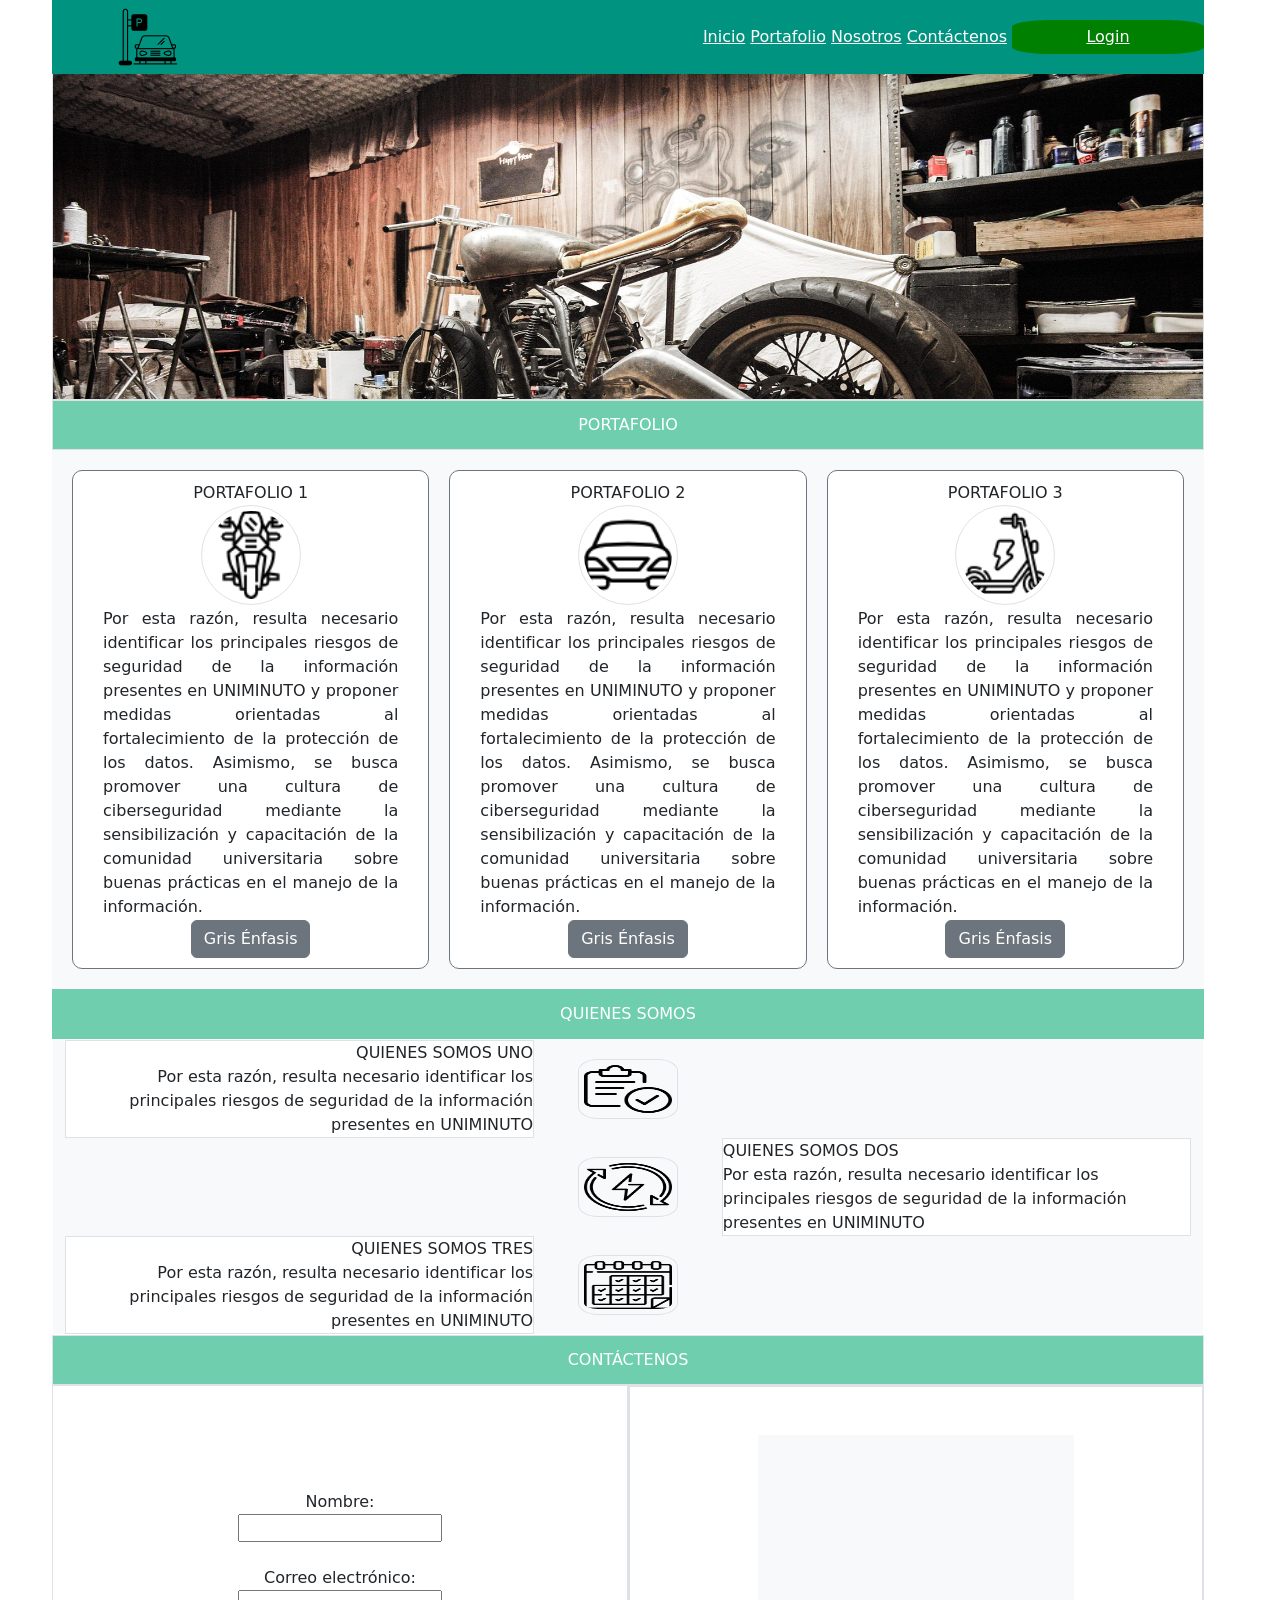
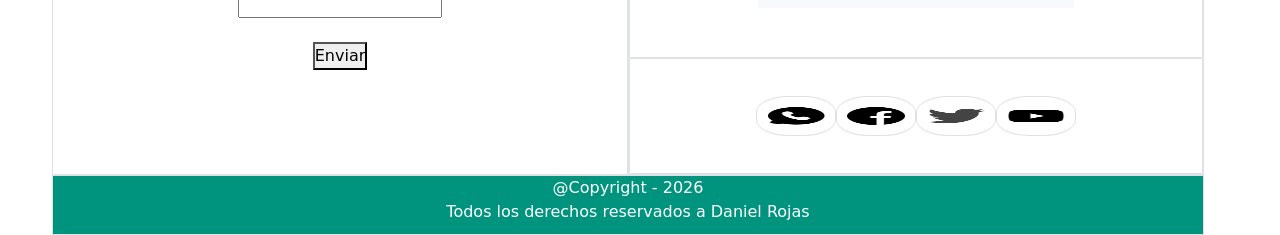
==== commit 88a9f436: "cambio 9 agosto cargue final" ====
--- a/index.html
+++ b/index.html
@@ -5,6 +5,7 @@
     <meta charset="UTF-8">
     <meta name="viewport" content="width=device-width, initial-scale=1.0">
     <title>Pagina Principal</title>
+    <link rel="icon" type="image/x-icon" href="assets/img/IconoPrincipal.png">
     <!-- <link rel="stylesheet" href="assets/css/styles-box.css"> -->
 
     <!-- <link rel="stylesheet" href="assets/css/styles-flexbox.css"> -->
@@ -29,7 +30,7 @@
                 <!-- </nav>  -->
             </div>
             <div class="col-12 col-sm-2 col-md-22 col-lg-2 login ">
-                   <a class="text-white  " href="#contacto">Login</a> 
+                   <a class="text-white  " href="pages/company/login.html">Login</a> 
             </div>
         </nav>
 
--- a/assets/css/styles-bootstrap5.css
+++ b/assets/css/styles-bootstrap5.css
@@ -227,11 +227,11 @@
 
 footer {
     height: 60px;
-    justify-content: right;
-    text-align: right;
+    justify-content: center;
+    text-align: center;
     display: flex;
     color: white;
-    background-color: #343A40;
+    background-color: #00947F;
 }
 
 /*TABLET*/
@@ -255,7 +255,6 @@
     /* Navegador */
     nav {
         width: 100%;
-        background-color: red;
     }
 
 
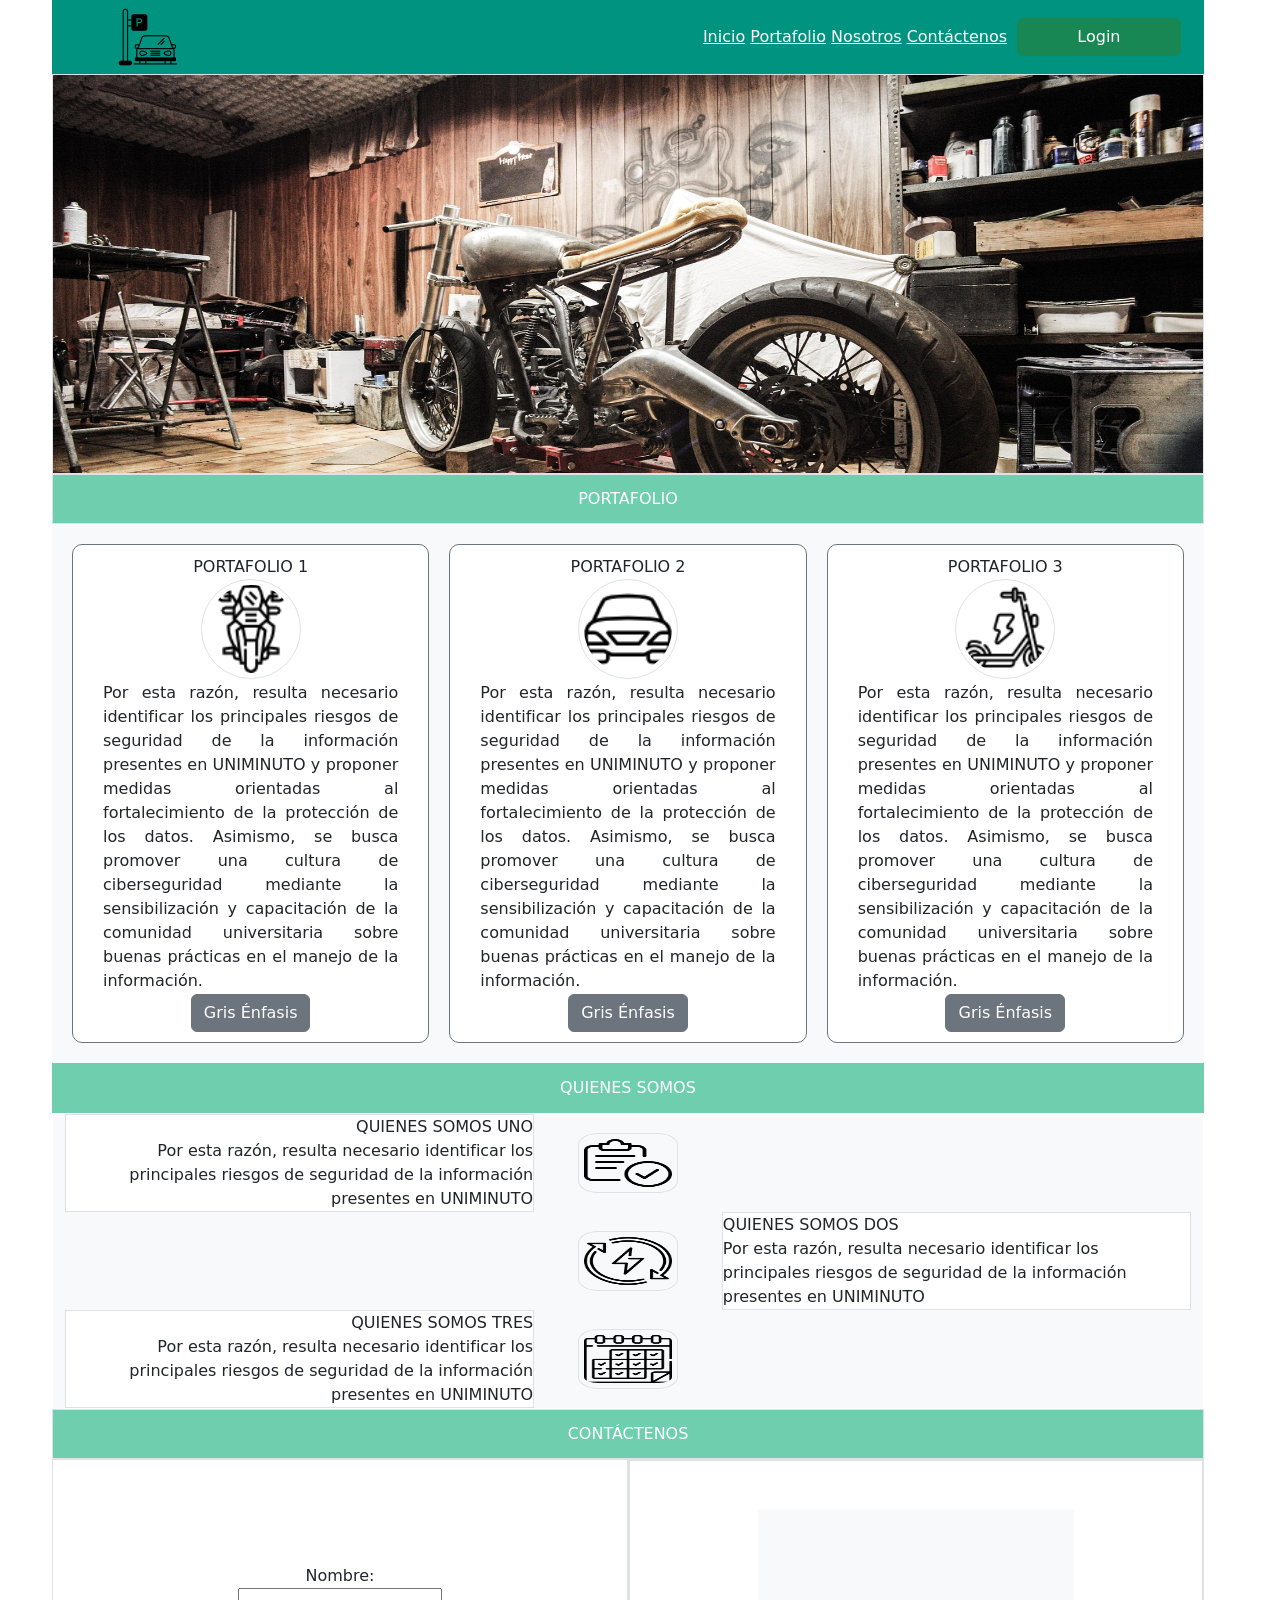
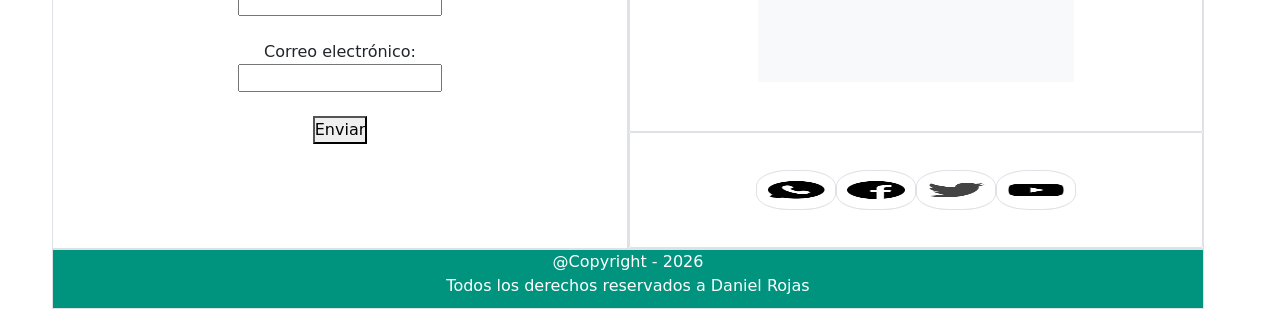
==== commit fa440451: "cambio boton" ====
--- a/index.html
+++ b/index.html
@@ -30,7 +30,9 @@
                 <!-- </nav>  -->
             </div>
             <div class="col-12 col-sm-2 col-md-22 col-lg-2 login ">
-                   <a class="text-white  " href="pages/company/login.html">Login</a> 
+                 <a class="text-white" href="pages/company/login.html"><button type="button" class="btn btn-success " href="pages/company/login.html">
+                   Login </button>
+                   </a>
             </div>
         </nav>
 
--- a/assets/css/styles-bootstrap5.css
+++ b/assets/css/styles-bootstrap5.css
@@ -22,8 +22,8 @@
 
 /* Navegador */
 nav {
-    width: 90%;
-    position: fixed;
+    width: 100%;
+    /* position: fixed; */
     top: 0;
     text-align: right;
     /* left: 10%;
@@ -54,9 +54,17 @@
 .login {
     height: 100%;
     padding: 5px;
-    text-align: center;
-    background-color: green;
-    border-radius: 20%;
+    text-align: left;
+   
+
+    /* background-color: green; */
+    /* border-radius: 20%; */
+}
+
+.login .btn{
+    width: 90%;
+    /* background-color: red; */
+    /* color: red; */
 }
 
 /* Contenedor */
